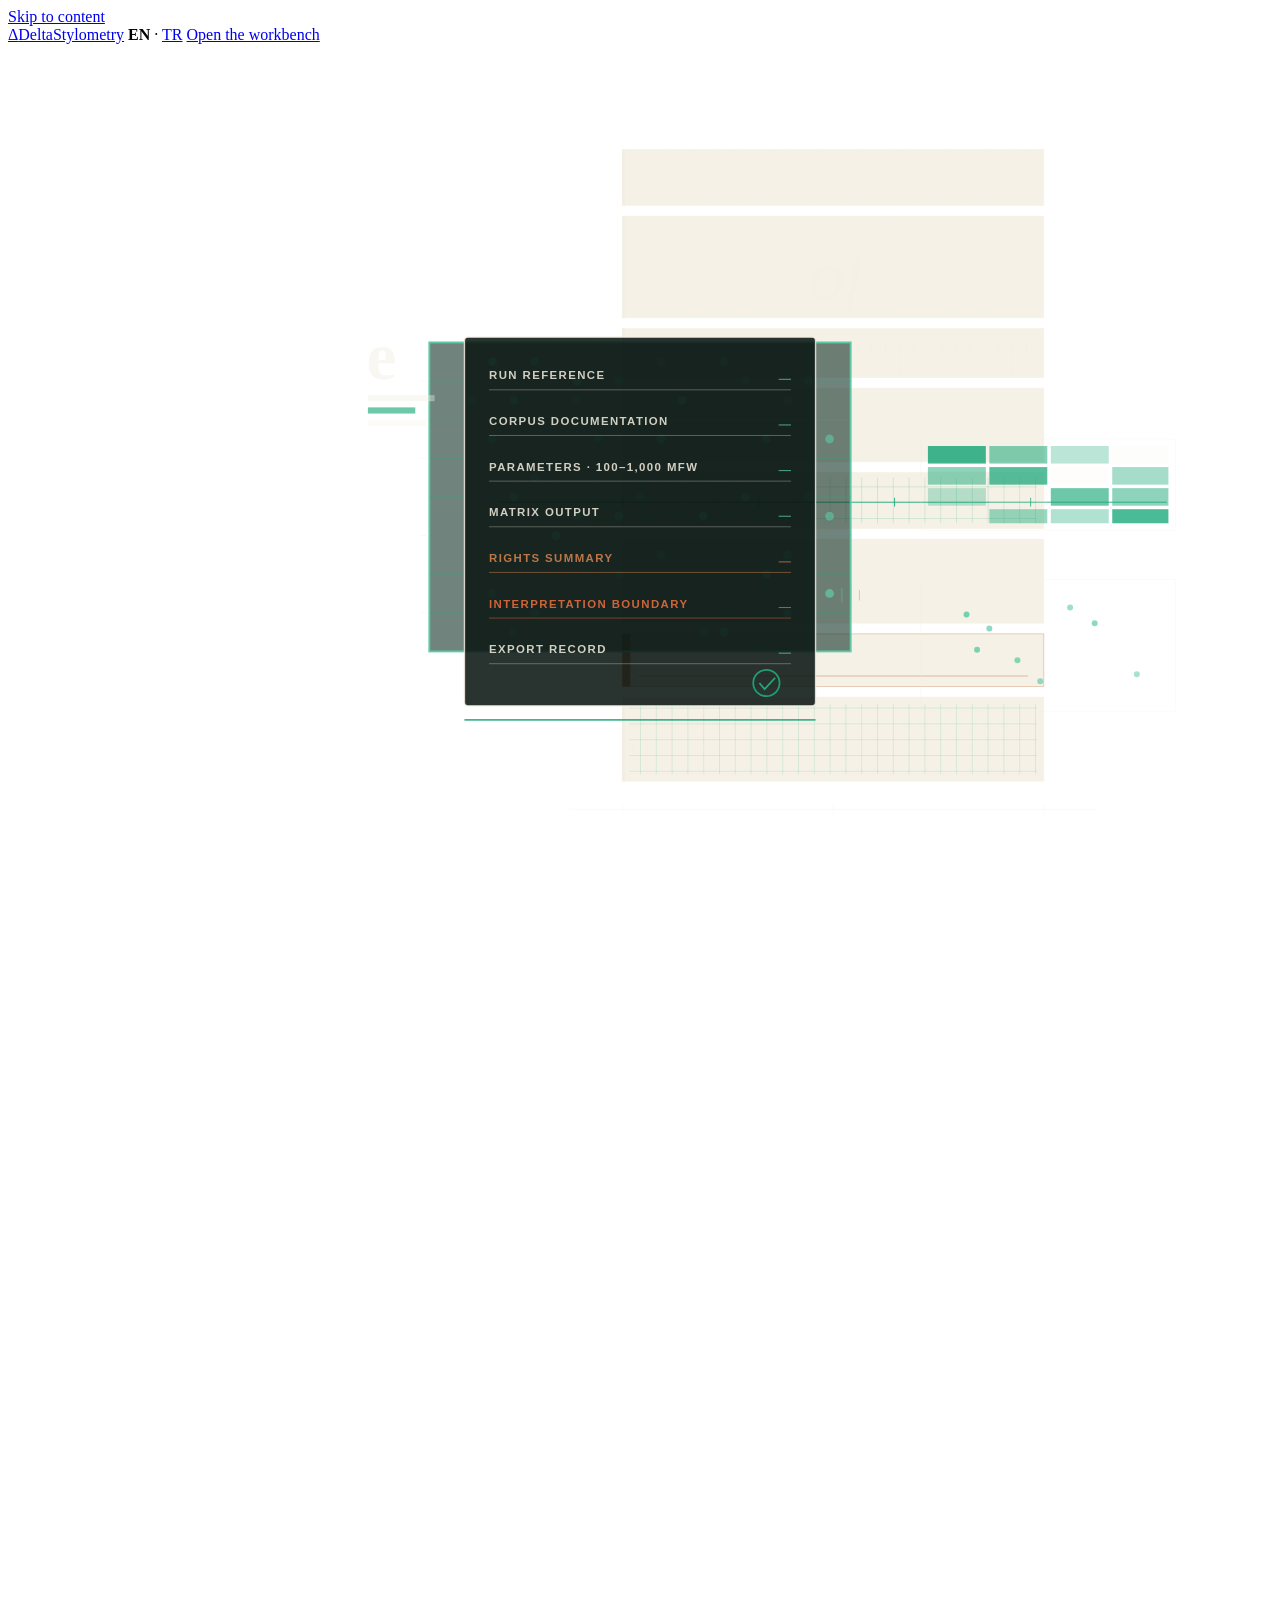
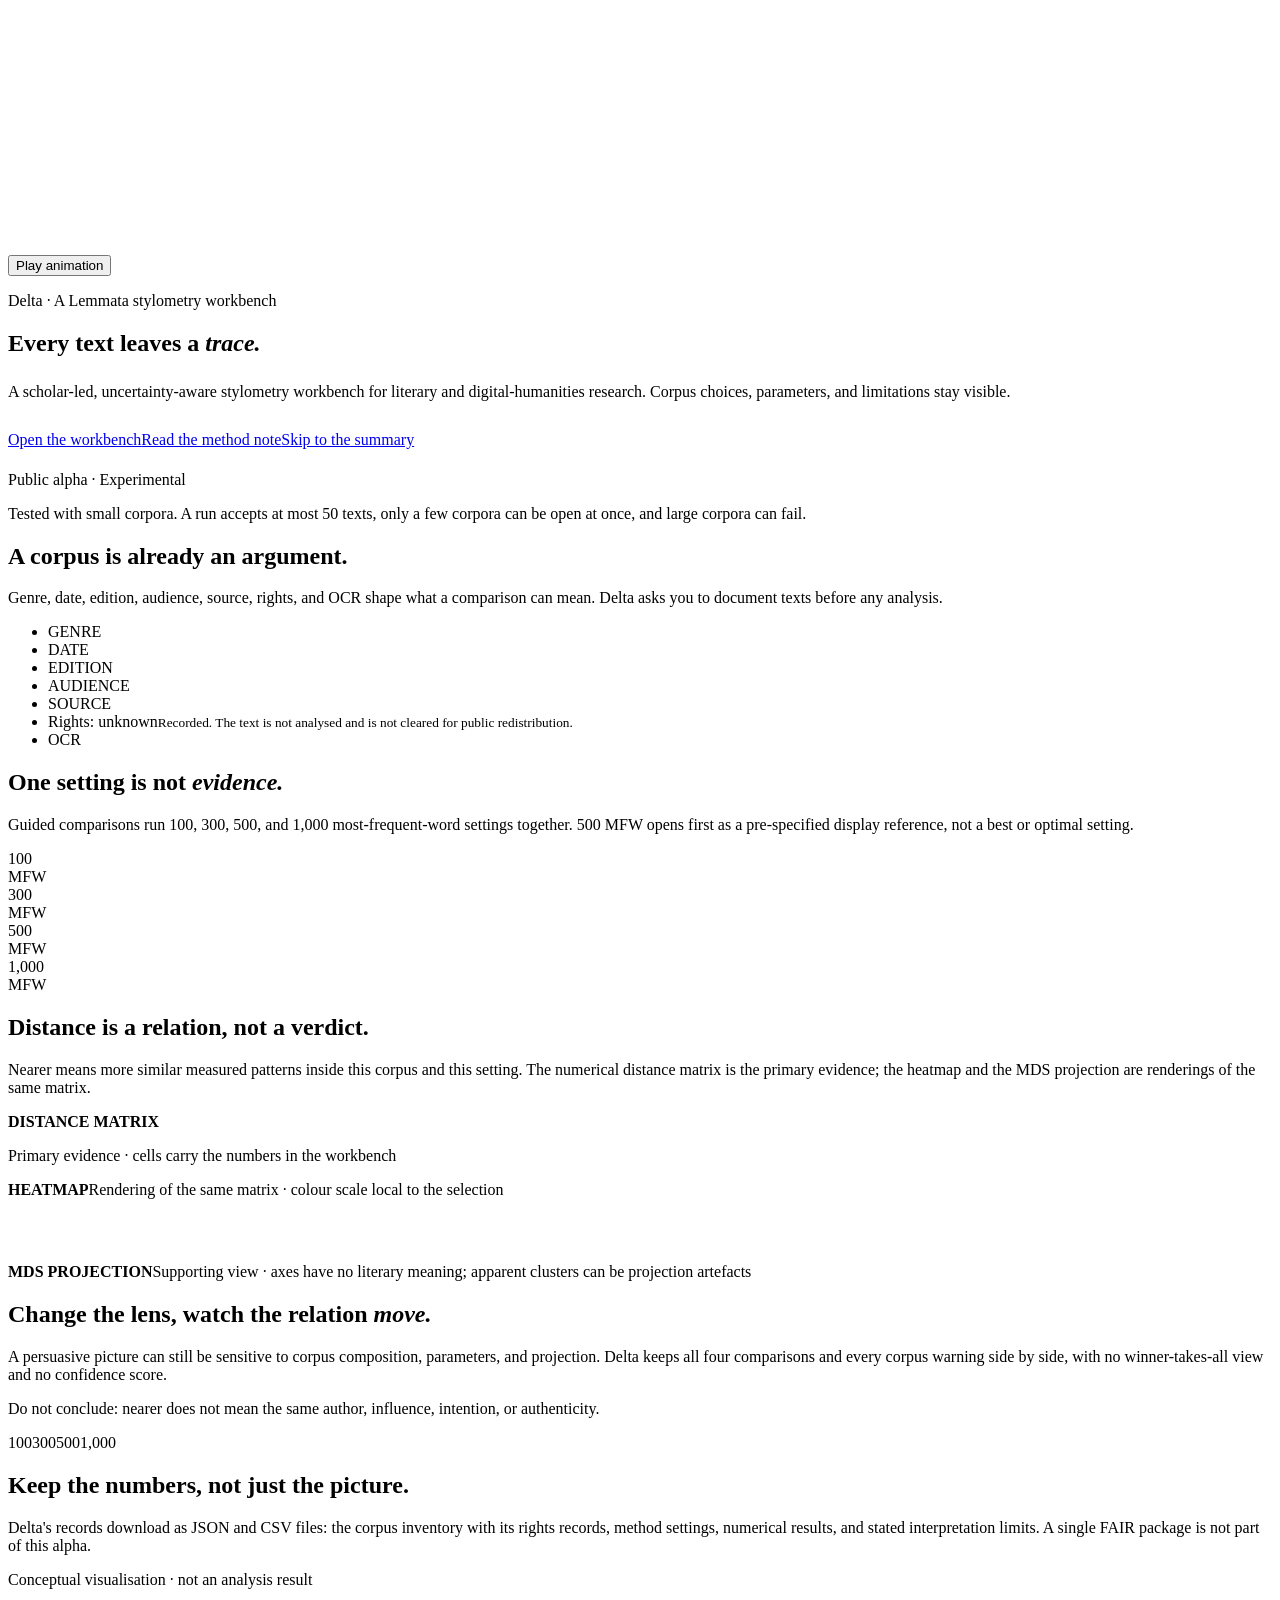
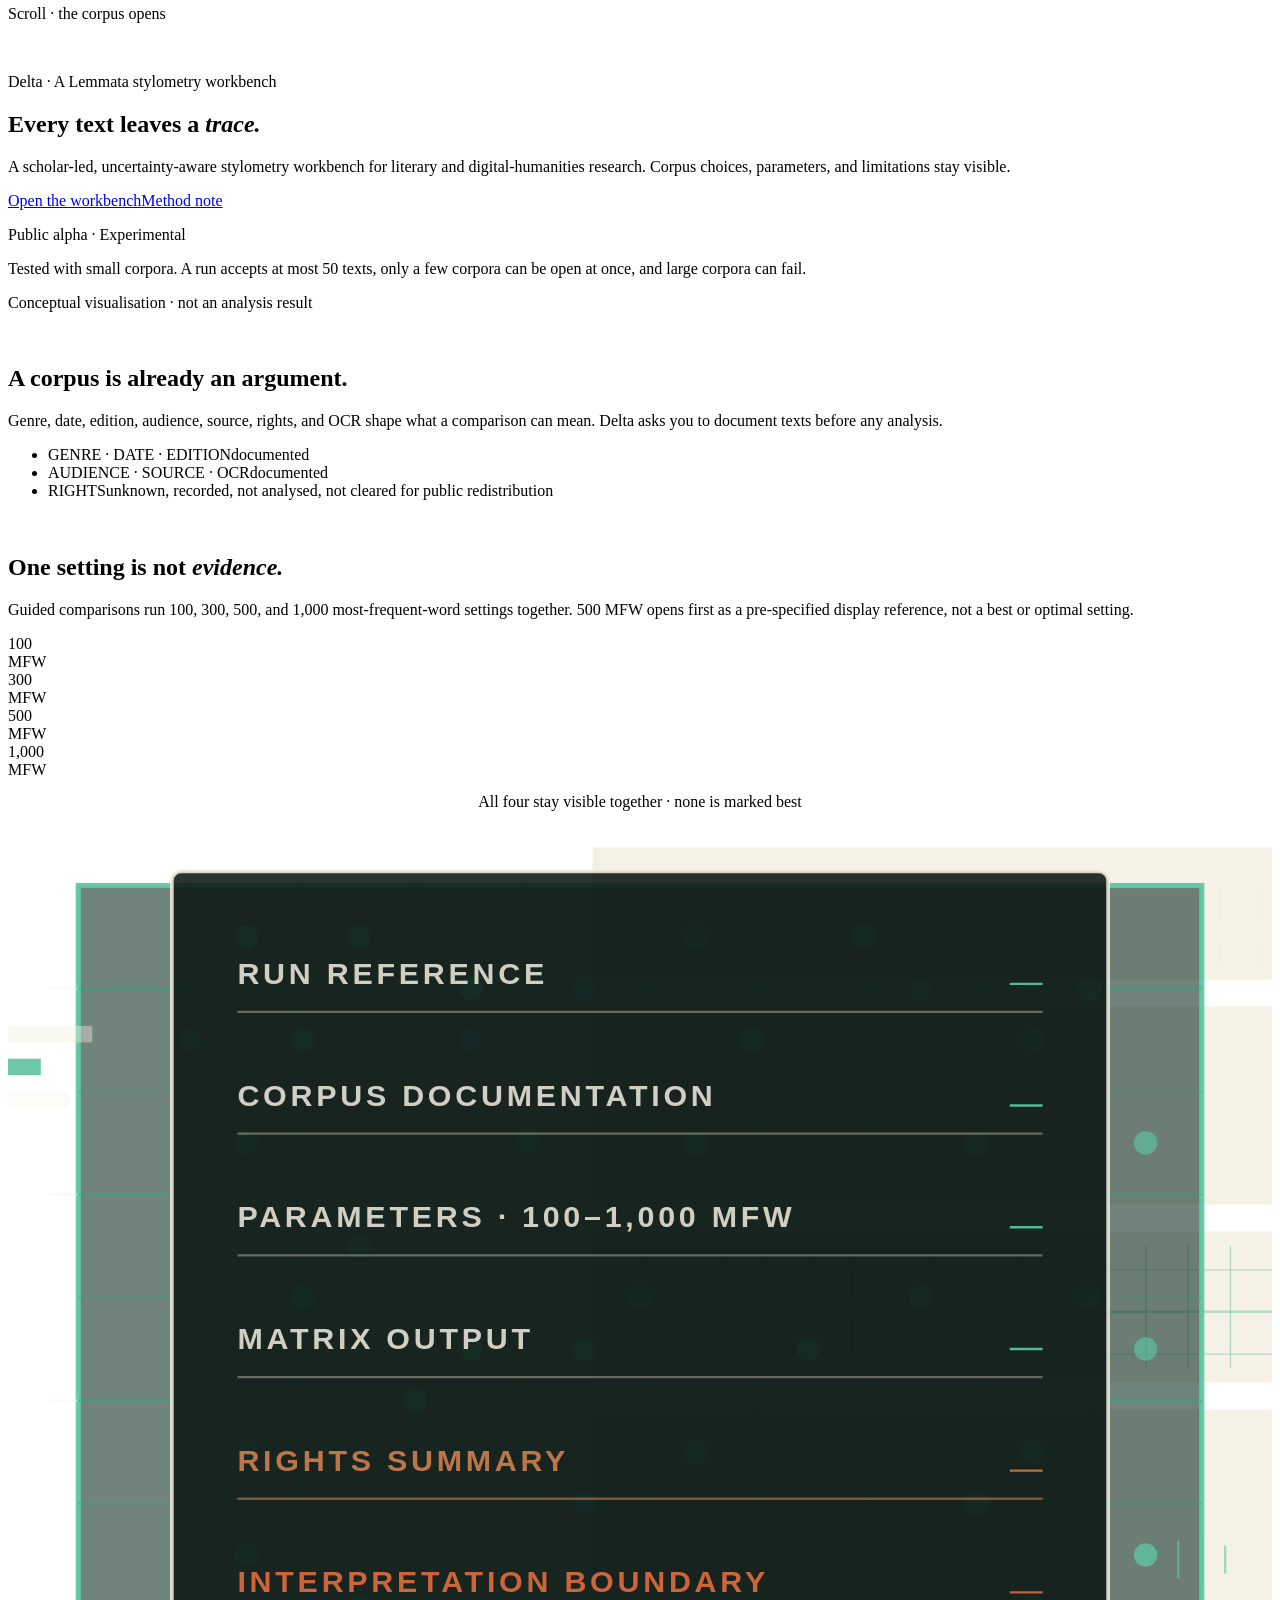
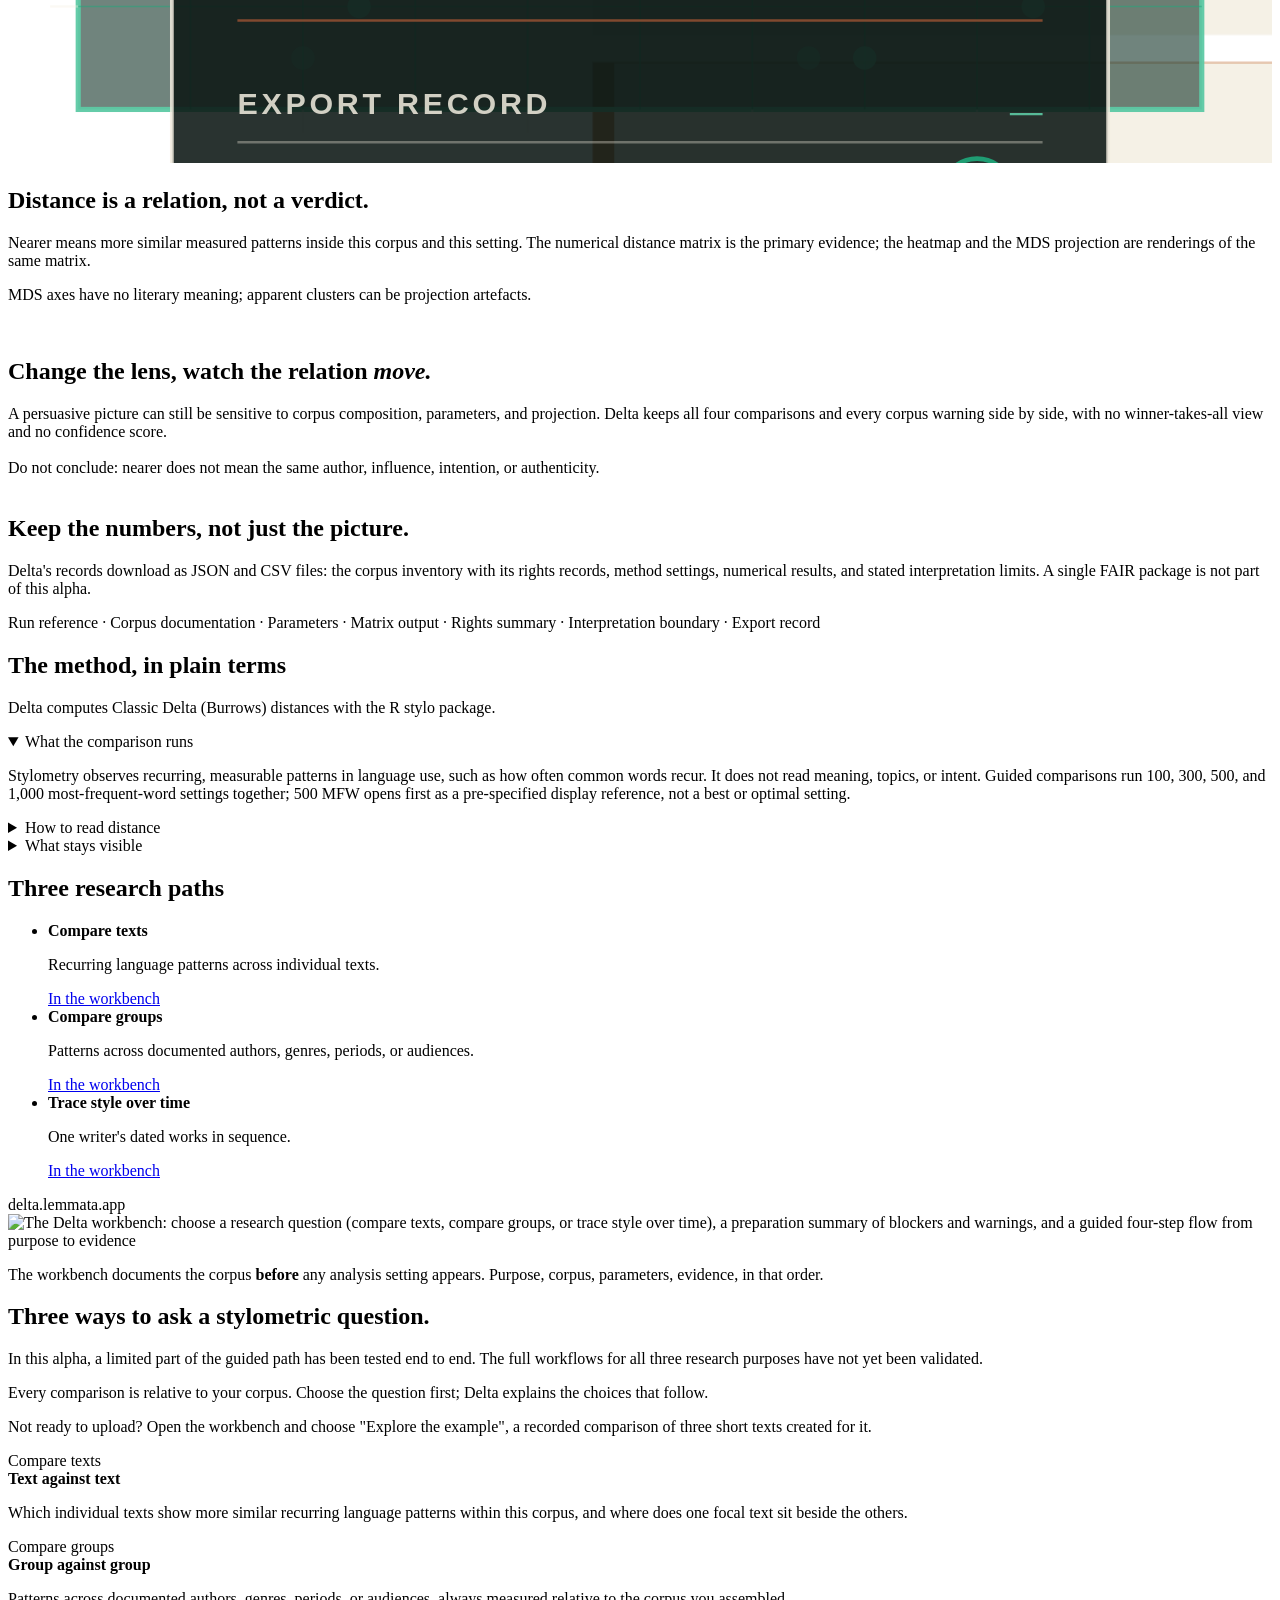
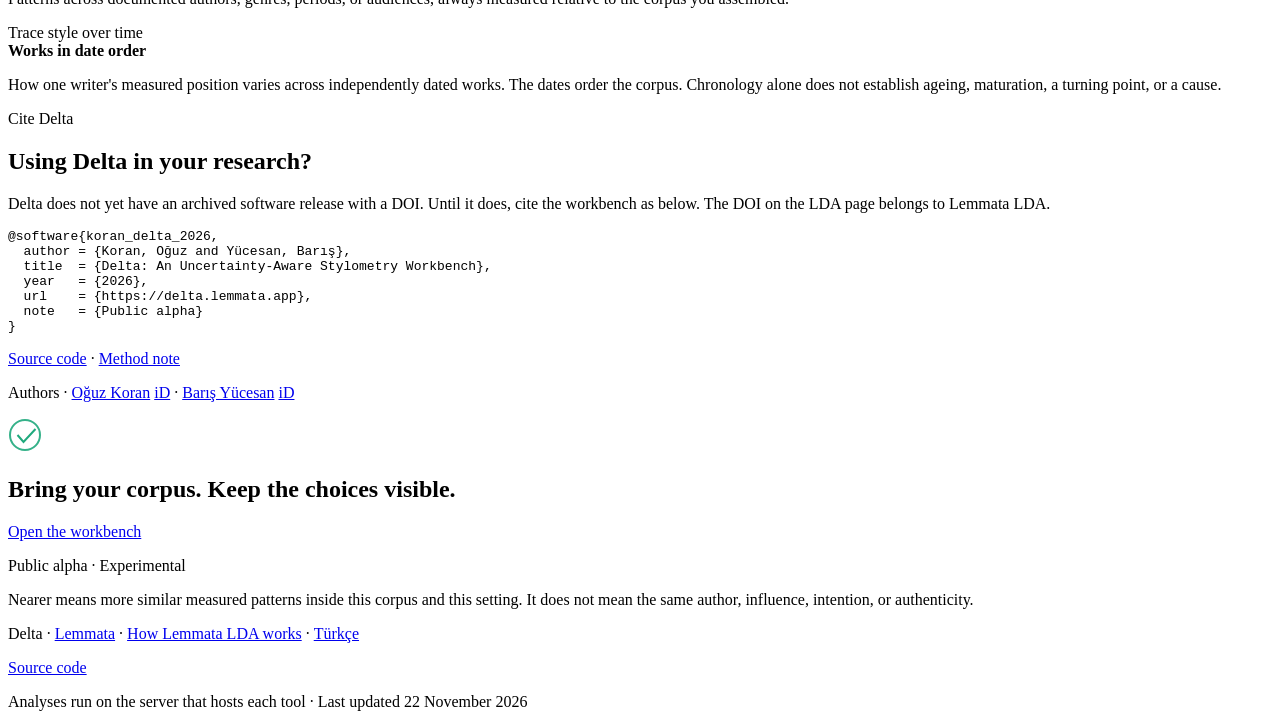
==== docs/delta/index.html @ abb9caaa "P065: The new lemmata.app website - docs/ now holds the two-instrument site (home, LDA, Delta; EN an" ====
<!DOCTYPE html>
<html lang="en">
<head>
<script>document.documentElement.classList.add('js');</script>
<meta charset="utf-8">
<meta name="viewport" content="width=device-width, initial-scale=1">
<meta name="delta-workbench-url" content="https://delta.lemmata.app/">
<meta name="description" content="How Delta works: a scholar-led, uncertainty-aware stylometry workbench. One corpus, four most-frequent-word settings, a distance matrix as primary evidence, and a preservation-oriented research record.">
<title>How Delta works · The Living Corpus</title>
<link rel="canonical" href="https://lemmata.app/delta/">
<link rel="alternate" hreflang="en" href="https://lemmata.app/delta/">
<link rel="alternate" hreflang="tr" href="https://lemmata.app/tr/delta/">
<link rel="alternate" hreflang="x-default" href="https://lemmata.app/delta/">
<meta name="theme-color" content="#070E0C">
<link rel="icon" href="/delta/assets/favicon-32x32.png" sizes="32x32" type="image/png">
<link rel="icon" href="data:image/svg+xml,%3Csvg xmlns='http://www.w3.org/2000/svg' viewBox='0 0 32 32'%3E%3Crect width='32' height='32' rx='7' fill='%231FA97C'/%3E%3Ctext x='16' y='24' font-size='21' text-anchor='middle' fill='%2306110D' font-family='Georgia,serif'%3E%CE%94%3C/text%3E%3C/svg%3E" type="image/svg+xml">
<link rel="apple-touch-icon" href="/delta/assets/apple-touch-icon.png">
<meta property="og:type" content="article">
<meta property="og:site_name" content="Lemmata">
<meta property="og:locale" content="en_US">
<meta property="og:locale:alternate" content="tr_TR">
<meta property="og:title" content="How Delta works · The Living Corpus">
<meta property="og:description" content="Every text leaves a trace. A scholar-led, uncertainty-aware stylometry workbench: the distance matrix is the primary evidence, and distance is a relation, not a verdict.">
<meta property="og:url" content="https://lemmata.app/delta/">
<meta property="og:image" content="https://lemmata.app/delta/assets/og-delta.jpg">
<meta property="og:image:width" content="1200">
<meta property="og:image:height" content="630">
<meta property="og:image:alt" content="How Delta works: two ink columns joined by a web of measurement lines on off-white paper">
<meta name="twitter:card" content="summary_large_image">
<meta name="twitter:title" content="How Delta works · The Living Corpus">
<meta name="twitter:description" content="Every text leaves a trace. A scholar-led, uncertainty-aware stylometry workbench: the distance matrix is the primary evidence, and distance is a relation, not a verdict.">
<meta name="twitter:image" content="https://lemmata.app/delta/assets/og-delta.jpg">
<link rel="preload" href="/delta/assets/keyvis-hero.jpg" as="image">
<link rel="preload" href="/assets/fonts/Newsreader-Variable.woff2" as="font" type="font/woff2" crossorigin>
<link rel="preload" href="/assets/fonts/InterVariable.woff2" as="font" type="font/woff2" crossorigin>
<link rel="stylesheet" href="/delta/assets/styles.css">
<link rel="stylesheet" href="/delta/assets/intro.css">
<script type="application/ld+json">
{"@context":"https://schema.org","@type":"SoftwareApplication","name":"Delta (Lemmata stylometry workbench)","applicationCategory":"EducationalApplication","operatingSystem":"Web browser","url":"https://delta.lemmata.app/","description":"A scholar-led, uncertainty-aware stylometry workbench for literary and digital-humanities research.","license":"https://opensource.org/licenses/MIT","author":[{"@type":"Person","name":"Oğuz Koran","@id":"https://orcid.org/0000-0001-7954-9597","sameAs":"https://orcid.org/0000-0001-7954-9597"},{"@type":"Person","name":"Barış Yücesan","@id":"https://orcid.org/0000-0002-1776-9815","sameAs":"https://orcid.org/0000-0002-1776-9815"}],"isPartOf":{"@type":"WebSite","name":"Lemmata","url":"https://lemmata.app/"},"offers":{"@type":"Offer","price":"0","priceCurrency":"USD"},"mainEntityOfPage":"https://lemmata.app/delta/"}
</script>
<link rel="stylesheet" href="/assets/accessibility.css?v=20261113d">
<link rel="stylesheet" href="/assets/site.css?v=20261119a">
</head>
<body>
<a class="skip" href="#main">Skip to content</a>
<header class="hd intro-aware">
  <a class="wm" href="/"><span class="mk" aria-hidden="true">Δ</span><span class="tx">Delta</span><span class="sub">Stylometry</span></a>
  <a class="ghost cine-summary" href="#summary" hidden>Skip to the summary</a>
  <span class="lang"><b>EN</b> · <a href="/tr/delta/">TR</a></span>
  <a class="cta" href="https://delta.lemmata.app/" data-workbench>Open the workbench</a>
</header>


<svg width="0" height="0" style="position:absolute" aria-hidden="true" focusable="false">
  <defs>
    <pattern id="hatch" width="7" height="7" patternUnits="userSpaceOnUse" patternTransform="rotate(-24)">
      <line x1="0" y1="0" x2="0" y2="7" stroke="#F2EDE0" stroke-opacity=".3" stroke-width="1"/>
    </pattern>
    <pattern id="ticksP" width="16" height="24" patternUnits="userSpaceOnUse">
      <line x1="8" y1="5" x2="8" y2="19" stroke="#F2EDE0" stroke-opacity=".66" stroke-width="1"/>
    </pattern>
    <pattern id="gridP" width="18" height="18" patternUnits="userSpaceOnUse">
      <path d="M18 0H0V18" fill="none" stroke="#1FA97C" stroke-opacity=".55" stroke-width=".7"/>
    </pattern>
    <filter id="tooth" x="-5%" y="-5%" width="110%" height="110%">
      <feTurbulence type="fractalNoise" baseFrequency="0.6" numOctaves="2" stitchTiles="stitch" result="n"/>
      <feColorMatrix in="n" type="matrix" values="0 0 0 0 0.94  0 0 0 0 0.92  0 0 0 0 0.85  0 0 0 0.05 0"/>
    </filter>
    <clipPath id="cg2"><rect x="700" y="196" width="480" height="116"/></clipPath>
    <clipPath id="cg4"><rect x="700" y="392" width="480" height="84"/></clipPath>
    <clipPath id="cg6"><rect x="700" y="564" width="480" height="96"/></clipPath>

    <g id="mono">
      
      <g opacity=".3" stroke="#F2EDE0" stroke-width="1">
        <line x1="640" y1="872" x2="1240" y2="872"/>
        <line x1="700" y1="866" x2="700" y2="878"/><line x1="940" y1="866" x2="940" y2="878"/><line x1="1180" y1="866" x2="1180" y2="878"/>
      </g>

      
      <g class="st" style="--d:-150;--jx:26;--jy:-18;--jr:-2.2;--cx:-600;--cy:278;--mx:-220;--my:206">
        <rect x="700" y="120" width="480" height="64" fill="#F5F1E6" fill-opacity=".17"/>
        <rect x="700" y="120" width="480" height="64" class="lift" fill="#F5F1E6"/>
        <rect x="700" y="120" width="480" height="64" fill="url(#hatch)" class="stx"/>
        <rect x="700" y="120" width="480" height="64" filter="url(#tooth)" class="stx"/>
        <rect x="700" y="120" width="480" height="64" fill="none" stroke="#F5F1E6" stroke-opacity=".5" stroke-width="1"/>
        <rect x="700" y="120" width="2.5" height="64" fill="#F2EDE0" opacity=".92" class="mono-rim"/>
      </g>
      <g class="st" style="--d:-104;--jx:-30;--jy:12;--jr:1.6;--cx:-600;--cy:306;--mx:-220;--my:148">
        <rect x="700" y="196" width="480" height="116" fill="#F5F1E6" fill-opacity=".19"/>
        <rect x="700" y="196" width="480" height="116" class="lift" fill="#F5F1E6"/>
        <g clip-path="url(#cg2)" class="stx" fill="#F5F1E6" font-family="Fraunces,Georgia,serif">
          <text x="716" y="296" font-size="104" font-weight="560" opacity=".46">the</text>
          <text x="912" y="292" font-size="82" font-weight="430" opacity=".4" font-style="italic">of</text>
          <text x="1016" y="298" font-size="94" font-weight="600" opacity=".44">and</text>
          <text x="734" y="382" font-size="64" font-weight="500" opacity=".34">a</text>
          <text x="796" y="382" font-size="60" opacity=".32" font-style="italic">in</text>
          <text x="874" y="382" font-size="62" font-weight="560" opacity=".36">to</text>
        </g>
        <rect x="700" y="196" width="480" height="116" fill="none" stroke="#F5F1E6" stroke-opacity=".42" stroke-width="1"/>
        <rect x="700" y="196" width="2.5" height="116" fill="#F2EDE0" opacity=".78" class="mono-rim"/>
      </g>
      <g class="st" style="--d:-60;--jx:18;--jy:-10;--jr:-1.2;--cx:-280;--cy:78;--mx:-220;--my:94">
        <rect x="700" y="324" width="480" height="56" fill="#F5F1E6" fill-opacity=".17"/>
        <rect x="700" y="324" width="480" height="56" class="lift" fill="#F5F1E6"/>
        <rect x="712" y="330" width="456" height="44" fill="url(#ticksP)" class="stx"/>
        <rect x="700" y="324" width="480" height="56" fill="none" stroke="#F5F1E6" stroke-opacity=".5" stroke-width="1"/>
        <rect x="700" y="324" width="2.5" height="56" fill="#F2EDE0" opacity=".92" class="mono-rim"/>
      </g>
      <g class="st" style="--d:-22;--jx:-22;--jy:16;--jr:2;--cx:-280;--cy:126;--mx:-220;--my:56">
        <rect x="700" y="392" width="480" height="84" fill="#F5F1E6" fill-opacity=".18"/>
        <rect x="700" y="392" width="480" height="84" class="lift" fill="#F5F1E6"/>
        <g clip-path="url(#cg4)" class="stx" fill="#F5F1E6" font-family="Fraunces,Georgia,serif" font-size="30">
          <text x="726" y="430" opacity=".5">,</text><text x="768" y="444" opacity=".38">.</text>
          <text x="806" y="426" opacity=".53">;</text><text x="850" y="448" opacity=".38">:</text>
          <text x="888" y="432" opacity=".46">·</text><text x="930" y="444" opacity=".38">,</text>
          <text x="968" y="428" opacity=".52">—</text><text x="1042" y="446" opacity=".38">.</text>
          <text x="1080" y="430" opacity=".48">;</text><text x="1122" y="444" opacity=".4">,</text>
        </g>
        <rect x="700" y="392" width="480" height="84" fill="none" stroke="#F5F1E6" stroke-opacity=".5" stroke-width="1"/>
        <rect x="700" y="392" width="2.5" height="84" fill="#F2EDE0" opacity=".92" class="mono-rim"/>
      </g>
      <g class="st" style="--d:18;--jx:14;--jy:-14;--jr:-1.6;--cx:80;--cy:-90;--mx:-220;--my:14">
        <rect x="700" y="488" width="480" height="64" fill="#F5F1E6" fill-opacity=".17"/>
        <rect x="700" y="488" width="480" height="64" class="lift" fill="#F5F1E6"/>
        <rect x="708" y="494" width="464" height="52" fill="url(#gridP)" class="stx"/>
        <rect x="700" y="488" width="480" height="64" fill="none" stroke="#F5F1E6" stroke-opacity=".5" stroke-width="1"/>
        <rect x="700" y="488" width="2.5" height="64" fill="#F2EDE0" opacity=".92" class="mono-rim"/>
      </g>
      <g class="st" style="--d:62;--jx:-26;--jy:10;--jr:1.2;--cx:80;--cy:-52;--mx:-220;--my:-34">
        <rect x="700" y="564" width="480" height="96" fill="#F5F1E6" fill-opacity=".19"/>
        <rect x="700" y="564" width="480" height="96" class="lift" fill="#F5F1E6"/>
        <g clip-path="url(#cg6)" class="stx" fill="#F5F1E6" font-family="Fraunces,Georgia,serif">
          <text x="718" y="634" font-size="58" font-weight="380" opacity=".42">it</text>
          <text x="782" y="644" font-size="66" font-weight="620" opacity=".38">is</text>
          <text x="856" y="632" font-size="54" opacity=".44" font-style="italic">was</text>
          <text x="972" y="644" font-size="62" font-weight="520" opacity=".36">that</text>
          <text x="1096" y="636" font-size="56" opacity=".4">he</text>
        </g>
        <rect x="700" y="564" width="480" height="96" fill="none" stroke="#F5F1E6" stroke-opacity=".42" stroke-width="1"/>
        <rect x="700" y="564" width="2.5" height="96" fill="#F2EDE0" opacity=".78" class="mono-rim"/>
      </g>
      <g class="st" style="--d:112;--jx:20;--jy:-12;--jr:-1;--cx:360;--cy:-272;--mx:-220;--my:-80">
        <rect x="700" y="672" width="480" height="60" fill="#F5F1E6" fill-opacity=".17"/>
        <rect x="700" y="672" width="480" height="60" class="lift" fill="#F5F1E6"/>
        <rect x="700" y="672" width="9" height="60" fill="#C57B4A" opacity=".92" class="stx"/>
        <line x1="718" y1="720" x2="1162" y2="720" stroke="#C57B4A" stroke-opacity=".55" stroke-width="1" class="stx"/>
        <rect x="700" y="672" width="480" height="60" fill="none" stroke="#C57B4A" stroke-opacity=".4" stroke-width="1"/>
      </g>
      <g class="st" style="--d:160;--jx:-16;--jy:18;--jr:1.8;--cx:360;--cy:-232;--mx:-220;--my:-126">
        <rect x="700" y="744" width="480" height="96" fill="#F5F1E6" fill-opacity=".18"/>
        <rect x="700" y="744" width="480" height="96" class="lift" fill="#F5F1E6"/>
        <rect x="708" y="752" width="464" height="80" fill="url(#gridP)" class="stx" opacity=".8"/>
        <rect x="708" y="752" width="464" height="80" fill="url(#ticksP)" class="stx" opacity=".5"/>
        <rect x="700" y="744" width="480" height="96" fill="none" stroke="#F5F1E6" stroke-opacity=".5" stroke-width="1"/>
        <rect x="700" y="744" width="2.5" height="96" fill="#F2EDE0" opacity=".92" class="mono-rim"/>
      </g>

      
      <g opacity="calc(.55 - var(--mat)*.4)" stroke="#1FA97C" stroke-width="1">
        <line x1="560" y1="522" x2="1320" y2="522"/>
        <line x1="700" y1="517" x2="700" y2="527"/><line x1="855" y1="517" x2="855" y2="527"/>
        <line x1="1010" y1="517" x2="1010" y2="527"/><line x1="1165" y1="517" x2="1165" y2="527"/>
      </g>

      
      <g class="mgrid">
        <rect x="480" y="340" width="480" height="352" fill="#123227" fill-opacity=".6" stroke="#5DCAA5" stroke-opacity=".95" stroke-width="2.2"/>
        <g stroke="#F2EDE0" stroke-opacity=".35" stroke-width="1">
          <line x1="468" y1="384" x2="480" y2="384"/><line x1="468" y1="472" x2="480" y2="472"/>
          <line x1="468" y1="560" x2="480" y2="560"/><line x1="468" y1="648" x2="480" y2="648"/>
          <line x1="576" y1="702" x2="576" y2="692"/><line x1="672" y1="702" x2="672" y2="692"/>
          <line x1="768" y1="702" x2="768" y2="692"/><line x1="864" y1="702" x2="864" y2="692"/>
        </g>
        <g stroke="#1FA97C" stroke-opacity=".5" stroke-width=".7">
          <path d="M480 384H960M480 428H960M480 472H960M480 516H960M480 560H960M480 604H960M480 648H960"/>
          <path d="M528 340V692M576 340V692M624 340V692M672 340V692M720 340V692M768 340V692M816 340V692M864 340V692M912 340V692"/>
        </g>
        <g class="mdots" fill="#5DCAA5">
          <g class="md0">
            <circle cx="552" cy="362" r="5" opacity=".9"/><circle cx="648" cy="406" r="5" opacity=".5"/>
            <circle cx="744" cy="450" r="5" opacity=".75"/><circle cx="840" cy="384" r="5" opacity=".4"/>
            <circle cx="600" cy="494" r="5" opacity=".65"/><circle cx="696" cy="538" r="5" opacity=".85"/>
            <circle cx="888" cy="582" r="5" opacity=".55"/><circle cx="552" cy="626" r="5" opacity=".7"/>
            <circle cx="792" cy="670" r="5" opacity=".45"/><circle cx="936" cy="450" r="5" opacity=".6"/>
          </g>
          <g class="md1">
            <circle cx="600" cy="362" r="5" opacity=".85"/><circle cx="696" cy="384" r="5" opacity=".5"/>
            <circle cx="552" cy="450" r="5" opacity=".7"/><circle cx="888" cy="406" r="5" opacity=".45"/>
            <circle cx="648" cy="538" r="5" opacity=".8"/><circle cx="744" cy="582" r="5" opacity=".5"/>
            <circle cx="840" cy="516" r="5" opacity=".65"/><circle cx="936" cy="626" r="5" opacity=".75"/>
            <circle cx="576" cy="670" r="5" opacity=".4"/><circle cx="816" cy="362" r="5" opacity=".55"/>
          </g>
          <g class="md2">
            <circle cx="648" cy="384" r="5" opacity=".9"/><circle cx="744" cy="362" r="5" opacity=".45"/>
            <circle cx="576" cy="516" r="5" opacity=".75"/><circle cx="864" cy="450" r="5" opacity=".6"/>
            <circle cx="696" cy="604" r="5" opacity=".5"/><circle cx="792" cy="538" r="5" opacity=".8"/>
            <circle cx="912" cy="516" r="5" opacity=".4"/><circle cx="600" cy="648" r="5" opacity=".7"/>
            <circle cx="888" cy="648" r="5" opacity=".6"/><circle cx="528" cy="406" r="5" opacity=".5"/>
          </g>
          <g class="md3">
            <circle cx="576" cy="406" r="5" opacity=".8"/><circle cx="672" cy="450" r="5" opacity=".5"/>
            <circle cx="768" cy="406" r="5" opacity=".7"/><circle cx="912" cy="384" r="5" opacity=".55"/>
            <circle cx="624" cy="560" r="5" opacity=".9"/><circle cx="720" cy="516" r="5" opacity=".4"/>
            <circle cx="864" cy="604" r="5" opacity=".65"/><circle cx="552" cy="582" r="5" opacity=".5"/>
            <circle cx="816" cy="670" r="5" opacity=".75"/><circle cx="936" cy="538" r="5" opacity=".6"/>
          </g>
        </g>
      </g>

      
      <g class="minis">
        <g>
          <rect x="1040" y="450" width="290" height="104" fill="none" stroke="#F2EDE0" stroke-opacity=".3" stroke-width="1"/>
          <g>
            <rect x="1048" y="458" width="66" height="20" fill="#1FA97C" opacity=".85"/><rect x="1118" y="458" width="66" height="20" fill="#1FA97C" opacity=".55"/><rect x="1188" y="458" width="66" height="20" fill="#1FA97C" opacity=".3"/><rect x="1258" y="458" width="64" height="20" fill="#F2EDE0" opacity=".14"/>
            <rect x="1048" y="482" width="66" height="20" fill="#1FA97C" opacity=".5"/><rect x="1118" y="482" width="66" height="20" fill="#1FA97C" opacity=".75"/><rect x="1188" y="482" width="66" height="20" fill="#F2EDE0" opacity=".12"/><rect x="1258" y="482" width="64" height="20" fill="#1FA97C" opacity=".4"/>
            <rect x="1048" y="506" width="66" height="20" fill="#1FA97C" opacity=".3"/><rect x="1118" y="506" width="66" height="20" fill="#F2EDE0" opacity=".12"/><rect x="1188" y="506" width="66" height="20" fill="#1FA97C" opacity=".65"/><rect x="1258" y="506" width="64" height="20" fill="#1FA97C" opacity=".5"/>
            <rect x="1048" y="530" width="66" height="16" fill="#F2EDE0" opacity=".1"/><rect x="1118" y="530" width="66" height="16" fill="#1FA97C" opacity=".45"/><rect x="1188" y="530" width="66" height="16" fill="#1FA97C" opacity=".35"/><rect x="1258" y="530" width="64" height="16" fill="#1FA97C" opacity=".8"/>
          </g>
        </g>
        <g>
          <rect x="1040" y="610" width="290" height="150" fill="none" stroke="#F2EDE0" stroke-opacity=".3" stroke-width="1"/>
          <g fill="#5DCAA5">
            <circle cx="1092" cy="650" r="3.4" opacity=".85"/><circle cx="1118" cy="666" r="3.4" opacity=".7"/>
            <circle cx="1104" cy="690" r="3.4" opacity=".8"/><circle cx="1210" cy="642" r="3.4" opacity=".6"/>
            <circle cx="1238" cy="660" r="3.4" opacity=".7"/><circle cx="1286" cy="718" r="3.4" opacity=".55"/>
            <circle cx="1176" cy="726" r="3.4" opacity=".65"/><circle cx="1150" cy="702" r="3.4" opacity=".75"/>
          </g>
        </g>
      </g>

      
      <g class="record" transform="translate(0 34)">
        <rect class="frame" x="520" y="300" width="400" height="420" rx="4" fill="#0C1714" fill-opacity=".88" stroke="#F2EDE0" stroke-opacity=".85" stroke-width="1.6" pathLength="1"/>
        <g font-family="InterVar,ui-sans-serif,sans-serif" font-size="13" font-weight="650" letter-spacing="1.6" fill="#F2EDE0">
          <g class="row" style="--rt:.06"><text x="548" y="348" opacity=".85">RUN REFERENCE</text><line x1="548" y1="360" x2="892" y2="360" stroke="#F2EDE0" stroke-opacity=".35"/><line x1="878" y1="348" x2="892" y2="348" stroke="#5DCAA5" stroke-opacity=".9"/></g>
          <g class="row" style="--rt:.16"><text x="548" y="400" opacity=".85">CORPUS DOCUMENTATION</text><line x1="548" y1="412" x2="892" y2="412" stroke="#F2EDE0" stroke-opacity=".35"/><line x1="878" y1="400" x2="892" y2="400" stroke="#5DCAA5" stroke-opacity=".9"/></g>
          <g class="row" style="--rt:.26"><text x="548" y="452" opacity=".85">PARAMETERS · 100–1,000 MFW</text><line x1="548" y1="464" x2="892" y2="464" stroke="#F2EDE0" stroke-opacity=".35"/><line x1="878" y1="452" x2="892" y2="452" stroke="#5DCAA5" stroke-opacity=".9"/></g>
          <g class="row" style="--rt:.36"><text x="548" y="504" opacity=".85">MATRIX OUTPUT</text><line x1="548" y1="516" x2="892" y2="516" stroke="#F2EDE0" stroke-opacity=".35"/><line x1="878" y1="504" x2="892" y2="504" stroke="#5DCAA5" stroke-opacity=".9"/></g>
          <g class="row" style="--rt:.46"><text x="548" y="556" fill="#C57B4A" opacity=".95">RIGHTS SUMMARY</text><line x1="548" y1="568" x2="892" y2="568" stroke="#C57B4A" stroke-opacity=".6"/><line x1="878" y1="556" x2="892" y2="556" stroke="#C57B4A" stroke-opacity=".9"/></g>
          <g class="row" style="--rt:.56"><text x="548" y="608" fill="#D8683C" opacity=".95">INTERPRETATION BOUNDARY</text><line x1="548" y1="620" x2="892" y2="620" stroke="#D8683C" stroke-opacity=".55"/><line x1="878" y1="608" x2="892" y2="608" stroke="#D8683C" stroke-opacity=".9"/></g>
          <g class="row" style="--rt:.66"><text x="548" y="660" opacity=".85">EXPORT RECORD</text><line x1="548" y1="672" x2="892" y2="672" stroke="#F2EDE0" stroke-opacity=".35"/><line x1="878" y1="660" x2="892" y2="660" stroke="#5DCAA5" stroke-opacity=".9"/></g>
        </g>
        <g class="seal" stroke="#1FA97C" stroke-width="2" fill="none">
          <circle cx="864" cy="694" r="15" stroke-opacity=".9"/>
          <path d="M856 694 l6 7 12 -13"/>
          <line x1="520" y1="736" x2="920" y2="736" stroke-opacity=".85"/>
        </g>
      </g>

      
      <g class="motif">
        <g transform="translate(408 318)">
          <text x="0" y="64" font-family="Fraunces,Georgia,serif" font-size="78" font-weight="560" fill="#F2EDE0" opacity=".4">e</text>
          <rect x="2" y="82" width="76" height="7" fill="#F2EDE0" opacity=".4"/>
          <rect x="2" y="96" width="54" height="7" fill="#1FA97C" opacity=".65"/>
          <rect x="2" y="110" width="66" height="7" fill="#F2EDE0" opacity=".25"/>
        </g>
        <g transform="translate(950 620)" stroke="#5DCAA5" stroke-opacity=".6" stroke-width="1">
          <line x1="0" y1="0" x2="0" y2="16"/><line x1="10" y1="-4" x2="10" y2="20"/><line x1="20" y1="2" x2="20" y2="14"/>
        </g>
      </g>
    </g>
  </defs>
</svg>

<main id="main">


<section class="cine" aria-label="How Delta works · cinematic chapter">
  <div class="scene" data-scene>
    <div class="pin">
      <span class="scene-counter" aria-hidden="true" hidden></span>
      <div class="plate" aria-hidden="true"><i></i><i></i><i></i><i></i><span class="ruler"></span></div>
      <div class="stagewrap" aria-hidden="true">
        <svg viewBox="0 0 1440 1000" preserveAspectRatio="xMidYMid slice" role="presentation" focusable="false"><use href="#mono"/></svg>
      </div>
      <figure class="keyvis" aria-hidden="true">
        <video id="motion-1" data-src="/delta/assets/keyvis-hero.mp4" poster="/delta/assets/keyvis-hero.jpg" muted loop playsinline preload="none" width="1600" height="893"></video>
      </figure><button type="button" class="motion-toggle" aria-controls="motion-1" aria-pressed="false">Play animation</button>

      
      <div class="blk b1">
        <div class="inner">
          <p class="eyebrow">Delta · A Lemmata stylometry workbench</p>
          <h1 class="h-mega">Every text leaves a&nbsp;<em class="xr">trace.</em></h1>
          <p class="lede" style="margin:26px 0 30px">A scholar-led, uncertainty-aware stylometry workbench for literary and digital-humanities research. Corpus choices, parameters, and limitations stay visible.</p>
          <p class="ctas"><a class="btn" href="https://delta.lemmata.app/" data-workbench>Open the workbench</a><a class="ghost" href="#methods">Read the method note</a><a class="ghost" href="#summary">Skip to the summary</a></p>
          <p class="status" style="margin-top:22px">Public alpha · Experimental</p>
          <p class="alpha-note">Tested with small corpora. A run accepts at most 50 texts, only a few corpora can be open at once, and large corpora can fail.</p>
        </div>
      </div>

      
      <div class="blk b2">
        <h2 class="h-act">A corpus is already an argument.</h2>
        <p class="sup">Genre, date, edition, audience, source, rights, and OCR shape what a comparison can mean. Delta asks you to document texts before any analysis.</p>
      </div>
      <ul class="rail2" aria-hidden="true">
        <li style="--t:.19;top:13%">GENRE</li>
        <li style="--t:.21;top:27%">DATE</li>
        <li style="--t:.23;top:39%">EDITION</li>
        <li style="--t:.25;top:52%">AUDIENCE</li>
        <li style="--t:.27;top:65%">SOURCE</li>
        <li class="rights" style="--t:.23;top:76%">Rights: unknown<small>Recorded. The text is not analysed and is not cleared for public redistribution.</small></li>
        <li style="--t:.30;top:92%">OCR</li>
      </ul>

      
      <div class="blk b3">
        <h2 class="h-act">One setting is not <em class="xr">evidence.</em></h2>
        <p class="sup">Guided comparisons run 100, 300, 500, and 1,000 most-frequent-word settings together. 500 MFW opens first as a pre-specified display reference, not a best or optimal setting.</p>
        <span class="mrule" aria-hidden="true"><i></i><i></i><i></i><i></i><i></i></span>
      </div>
      <div class="lenses" aria-hidden="true">
        <div class="l100"><div class="n">100</div><div class="u">MFW</div><div class="t"></div></div>
        <div class="l300"><div class="n">300</div><div class="u">MFW</div><div class="t"></div></div>
        <div class="l500"><div class="n">500</div><div class="u">MFW</div><div class="t"></div></div>
        <div class="l1000"><div class="n">1,000</div><div class="u">MFW</div><div class="t"></div></div>
      </div>

      
      <div class="blk b4">
        <h2 class="h-act">Distance is a relation, not a verdict.</h2>
        <p class="sup">Nearer means more similar measured patterns inside this corpus and this setting. The numerical distance matrix is the primary evidence; the heatmap and the MDS projection are renderings of the same matrix.</p>
      </div>
      <div class="matlabel" aria-hidden="true"><b>DISTANCE MATRIX</b><p>Primary evidence · cells carry the numbers in the workbench</p></div>
      <div class="secondary" aria-hidden="true">
        <p style="margin-bottom:64px"><b>HEATMAP</b>Rendering of the same matrix · colour scale local to the selection</p>
        <p><b>MDS PROJECTION</b>Supporting view · axes have no literary meaning; apparent clusters can be projection artefacts</p>
      </div>

      
      <div class="blk b5">
        <h2 class="h-act">Change the lens, watch the relation <em class="xr">move.</em></h2>
        <p class="sup" style="margin:0 auto">A persuasive picture can still be sensitive to corpus composition, parameters, and projection. Delta keeps all four comparisons and every corpus warning side by side, with no winner-takes-all view and no confidence score.</p>
        <p class="boundary" style="text-align:left">Do not conclude: nearer does not mean the same author, influence, intention, or authenticity.</p>
      </div>
      <div class="dial" aria-hidden="true">
        <div class="track"><span class="stop"></span><span class="stop"></span><span class="stop"></span><span class="stop"></span><span class="ind"></span></div>
        <div class="nums"><span>100</span><span>300</span><span>500</span><span>1,000</span></div>
      </div>

      
      <div class="blk b6">
        <h2 class="h-act">Keep the numbers, not just the picture.</h2>
        <p class="sup" style="margin:14px auto 0">Delta's records download as JSON and CSV files: the corpus inventory with its rights records, method settings, numerical results, and stated interpretation limits. A single FAIR package is not part of this alpha.</p>
      </div>

      <p class="stagecap capnote">Conceptual visualisation · not an analysis result</p>
      <p class="cue">Scroll · the corpus opens</p>
    </div>
  </div>
</section>


<div class="stacked">
  <section class="sact s1" aria-label="Every text leaves a trace">
    <div class="art" aria-hidden="true"><img src="/delta/assets/keyvis-hero.jpg" alt="" loading="eager" decoding="async"></div>
    <div class="fg">
      <p class="eyebrow">Delta · A Lemmata stylometry workbench</p>
      <h1 class="h-mega">Every text leaves a&nbsp;<em class="xr">trace.</em></h1>
      <p class="lede">A scholar-led, uncertainty-aware stylometry workbench for literary and digital-humanities research. Corpus choices, parameters, and limitations stay visible.</p>
      <p class="ctas"><a class="btn" href="https://delta.lemmata.app/" data-workbench>Open the workbench</a><a class="ghost" href="#methods">Method note</a></p>
      <p class="status">Public alpha · Experimental</p>
      <p class="alpha-note">Tested with small corpora. A run accepts at most 50 texts, only a few corpora can be open at once, and large corpora can fail.</p>
    </div>
    <p class="capnote">Conceptual visualisation · not an analysis result</p>
  </section>

  <section class="sact s2" aria-label="A corpus is already an argument">
    <div class="art" aria-hidden="true"><img src="/delta/assets/keyvis-02.jpg" alt="" loading="lazy" decoding="async"></div>
    <div class="fg">
      <h2 class="h-act">A corpus is already an argument.</h2>
      <p class="sup">Genre, date, edition, audience, source, rights, and OCR shape what a comparison can mean. Delta asks you to document texts before any analysis.</p>
      <ul class="rails">
        <li><span>GENRE · DATE · EDITION</span><span class="v">documented</span></li>
        <li><span>AUDIENCE · SOURCE · OCR</span><span class="v">documented</span></li>
        <li class="rights"><span>RIGHTS</span><span class="v">unknown, recorded, not analysed, not cleared for public redistribution</span></li>
      </ul>
    </div>
  </section>

  <section class="sact s3" aria-label="One setting is not evidence">
    <div class="art" aria-hidden="true"><img src="/delta/assets/keyvis-04.jpg" alt="" loading="lazy" decoding="async"></div>
    <div class="fg">
      <h2 class="h-act">One setting is not <em class="xr">evidence.</em></h2>
      <p class="sup">Guided comparisons run 100, 300, 500, and 1,000 most-frequent-word settings together. 500 MFW opens first as a pre-specified display reference, not a best or optimal setting.</p>
      <div class="lensrow" aria-hidden="true">
        <div><div class="n">100</div><div class="u">MFW</div></div>
        <div><div class="n">300</div><div class="u">MFW</div></div>
        <div><div class="n">500</div><div class="u">MFW</div></div>
        <div><div class="n">1,000</div><div class="u">MFW</div></div>
      </div>
      <p class="capnote" style="margin-top:14px;text-align:center">All four stay visible together · none is marked best</p>
    </div>
  </section>

  <section class="sact s4" aria-label="Distance is a relation, not a verdict">
    <div class="art" aria-hidden="true"><svg viewBox="450 315 540 400" style="--settle:1;--sep:0;--col:0;--mat:1;--dial:0;--fold:0" role="presentation" focusable="false"><use href="#mono"/></svg></div>
    <div class="fg">
      <h2 class="h-act">Distance is a relation, not a verdict.</h2>
      <p class="sup">Nearer means more similar measured patterns inside this corpus and this setting. The numerical distance matrix is the primary evidence; the heatmap and the MDS projection are renderings of the same matrix.</p>
      <p class="capnote" style="margin-top:12px">MDS axes have no literary meaning; apparent clusters can be projection artefacts.</p>
    </div>
  </section>

  <section class="sact s5" aria-label="Change the lens, watch the relation move">
    <div class="art" aria-hidden="true"><img src="/delta/assets/keyvis-04.jpg" alt="" loading="lazy" decoding="async" style="object-position:70% 62%"></div>
    <div class="fg">
      <h2 class="h-act">Change the lens, watch the relation <em class="xr">move.</em></h2>
      <p class="sup">A persuasive picture can still be sensitive to corpus composition, parameters, and projection. Delta keeps all four comparisons and every corpus warning side by side, with no winner-takes-all view and no confidence score.</p>
      <p class="boundary" style="margin:18px auto 0;text-align:left">Do not conclude: nearer does not mean the same author, influence, intention, or authenticity.</p>
    </div>
  </section>

  <section class="sact s6" aria-label="Keep the numbers, not just the picture">
    <div class="art" aria-hidden="true"><img src="/delta/assets/keyvis-03.jpg" alt="" loading="lazy" decoding="async"></div>
    <div class="fg">
      <h2 class="h-act">Keep the numbers, not just the picture.</h2>
      <p class="sup">Delta's records download as JSON and CSV files: the corpus inventory with its rights records, method settings, numerical results, and stated interpretation limits. A single FAIR package is not part of this alpha.</p>
      <p class="capnote" style="margin-top:12px">Run reference · Corpus documentation · Parameters · Matrix output · Rights summary · Interpretation boundary · Export record</p>
    </div>
  </section>
</div>


<div class="after">
  <section class="methods" id="methods" aria-label="Method note">
    <h2>The method, in plain terms</h2>
    <p>Delta computes Classic Delta (Burrows) distances with the R stylo package.</p>
    <details open>
      <summary>What the comparison runs</summary>
      <div class="dbody"><p>Stylometry observes recurring, measurable patterns in language use, such as how often common words recur. It does not read meaning, topics, or intent. Guided comparisons run 100, 300, 500, and 1,000 most-frequent-word settings together; 500 MFW opens first as a pre-specified display reference, not a best or optimal setting.</p></div>
    </details>
    <details>
      <summary>How to read distance</summary>
      <div class="dbody"><p>Nearer means more similar measured patterns inside this corpus and this setting. The numerical distance matrix is the primary evidence; the heatmap and the MDS projection are renderings of the same matrix, and the heatmap colour scale is local to the selected matrix. Axes of the MDS projection have no literary meaning; apparent clusters can be projection artefacts.</p></div>
    </details>
    <details>
      <summary>What stays visible</summary>
      <div class="dbody"><p>If a text's rights status is unknown, Delta records it. You can review the text, but it is not analysed and is not cleared for public redistribution. To run a comparison, each text needs documented permission to upload and analyse it. Delta keeps all four comparisons and every corpus warning side by side, with no winner-takes-all view and no confidence score. Do not conclude: nearer does not mean the same author, influence, intention, or authenticity.</p></div>
    </details>
  </section>

  <section class="paths" aria-label="Research paths">
    <h2>Three research paths</h2>
    <ul>
      <li><b>Compare texts</b><p>Recurring language patterns across individual texts.</p><a class="go" href="https://delta.lemmata.app/" data-workbench>In the workbench</a></li>
      <li><b>Compare groups</b><p>Patterns across documented authors, genres, periods, or audiences.</p><a class="go" href="https://delta.lemmata.app/" data-workbench>In the workbench</a></li>
      <li><b>Trace style over time</b><p>One writer's dated works in sequence.</p><a class="go" href="https://delta.lemmata.app/" data-workbench>In the workbench</a></li>
    </ul>
  </section>
</div>
<div class="intro-sections" id="summary">
<section aria-label="The Delta workbench" class="showcase">
<div class="window reveal">
<div aria-hidden="true" class="bar"><i></i><i></i><i></i><span class="url">delta.lemmata.app</span></div>
<div class="shot"><img alt="The Delta workbench: choose a research question (compare texts, compare groups, or trace style over time), a preparation summary of blockers and warnings, and a guided four-step flow from purpose to evidence" loading="lazy" src="/delta/assets/product-delta.jpg" width="2000" height="1203"></div>
</div>
<p class="cap reveal">The workbench documents the corpus <b>before</b> any analysis setting appears. Purpose, corpus, parameters, evidence, in that order.</p>
</section>
<section aria-label="What Delta compares" class="band tint" id="compare">
<div class="inner">
<h2 class="reveal">Three ways to ask a stylometric question.</h2>
<p class="sub reveal">In this alpha, a limited part of the guided path has been tested end to end. The full workflows for all three research purposes have not yet been validated.</p>
<p class="sub reveal">Every comparison is relative to your corpus. Choose the question first; Delta explains the choices that follow.</p>
<p class="sub reveal">Not ready to upload? Open the workbench and choose "Explore the example", a recorded comparison of three short texts created for it.</p>
<div class="modes">
<div class="mode reveal"><div class="k">Compare texts</div><b>Text against text</b><p>Which individual texts show more similar recurring language patterns within this corpus, and where does one focal text sit beside the others.</p></div>
<div class="mode reveal"><div class="k">Compare groups</div><b>Group against group</b><p>Patterns across documented authors, genres, periods, or audiences, always measured relative to the corpus you assembled.</p></div>
<div class="mode reveal"><div class="k">Trace style over time</div><b>Works in date order</b><p>How one writer's measured position varies across independently dated works. The dates order the corpus. Chronology alone does not establish ageing, maturation, a turning point, or a cause.</p></div>
</div>
</div>
</section>
<section aria-label="Citation" class="cite" id="cite">
<p class="lab reveal">Cite Delta</p>
<h2 class="reveal">Using Delta in your research?</h2>
<p class="note reveal">Delta does not yet have an archived software release with a DOI. Until it does, cite the workbench as below. The DOI on the LDA page belongs to Lemmata LDA.</p>
<pre class="reveal" tabindex="0"><span class="k">@software</span>{koran_delta_2026,
  author = {Koran, Oğuz and Yücesan, Barış},
  title  = {Delta: An Uncertainty-Aware Stylometry Workbench},
  year   = {2026},
  url    = {https://delta.lemmata.app},
  note   = {Public alpha}
}</pre>
<p class="doi reveal"><a href="https://github.com/oguzkoran-max/delta.lemmata.app">Source code</a> · <a href="#methods">Method note</a></p>
<p class="authors reveal">Authors · <span class="who"><a class="prof" href="https://avesis.ankara.edu.tr/Oguz.Koran" rel="noopener" target="_blank">Oğuz Koran</a> <a aria-label="Oğuz Koran ORCID iD" class="orcid" href="https://orcid.org/0000-0001-7954-9597">iD</a></span> · <span class="who"><a class="prof" href="https://avesis.ankara.edu.tr/byucesan" rel="noopener" target="_blank">Barış Yücesan</a> <a aria-label="Barış Yücesan ORCID iD" class="orcid" href="https://orcid.org/0000-0002-1776-9815">iD</a></span></p>
</section>
</div>
<div class="after">
  <section class="finale" aria-label="Open the workbench">
    <div class="residue" aria-hidden="true"><i></i><i></i><i></i>
      <svg width="34" height="34" viewBox="0 0 34 34" role="presentation" focusable="false"><circle cx="17" cy="17" r="15" fill="none" stroke="#1FA97C" stroke-width="2" stroke-opacity=".9"/><path d="M9.5 17 l6 7 12 -13" fill="none" stroke="#1FA97C" stroke-width="2"/></svg>
    </div>
    <h2 class="h-act">Bring your corpus. Keep the choices visible.</h2>
    <p class="ctas"><a class="btn" href="https://delta.lemmata.app/" data-workbench>Open the workbench</a></p>
    <p class="status">Public alpha · Experimental</p>
  </section>
</div>
</main>

<footer>
  <p class="bd">Nearer means more similar measured patterns inside this corpus and this setting. It does not mean the same author, influence, intention, or authenticity.</p>
  <p>Delta · <a href="/">Lemmata</a> · <a href="/lda/">How Lemmata LDA works</a> · <a href="/tr/delta/" lang="tr">Türkçe</a></p>
<p class="source-code"><a href="https://github.com/oguzkoran-max/delta.lemmata.app">Source code</a></p>
<p class="tool-trust">Analyses run on the server that hosts each tool · Last updated 22 November 2026</p>
</footer>

<script src="/delta/assets/narrative.js" defer></script>
<script src="/assets/accessibility.js?v=20261113f" defer></script>
</body>
</html>
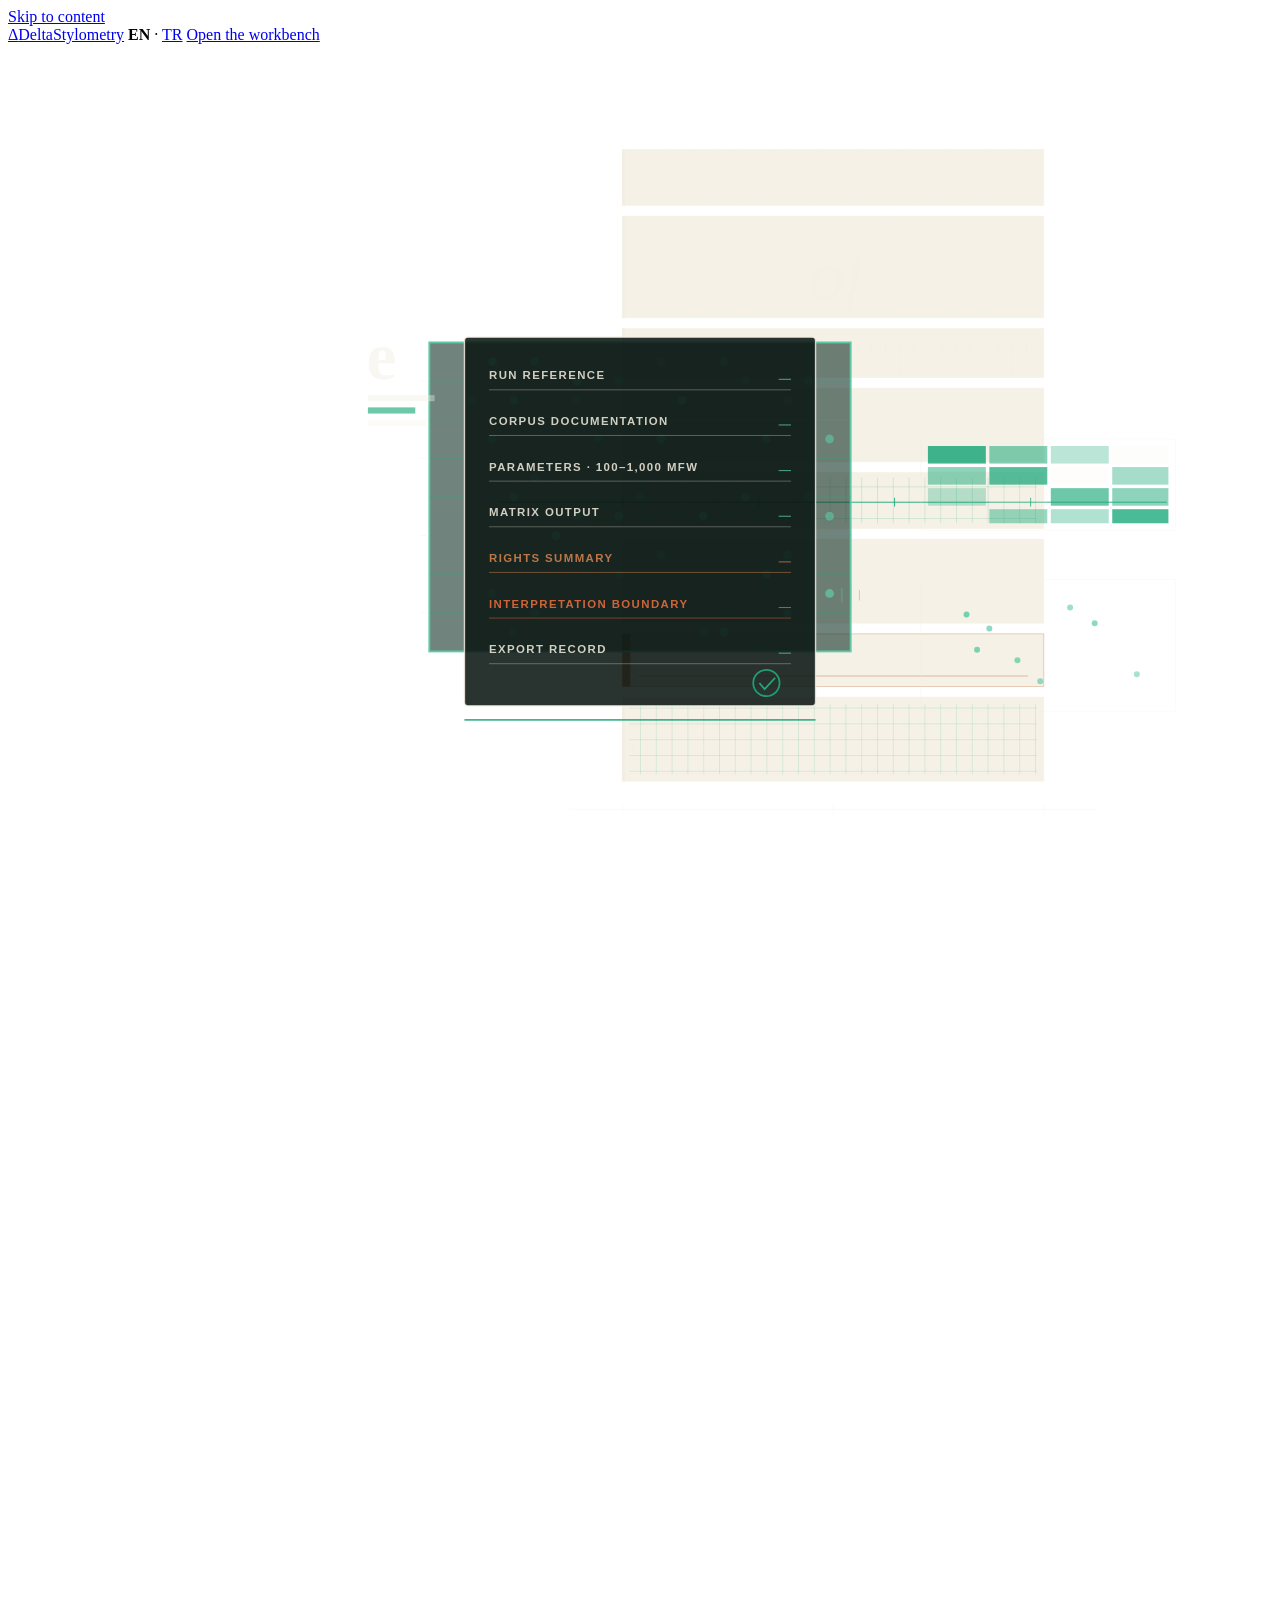
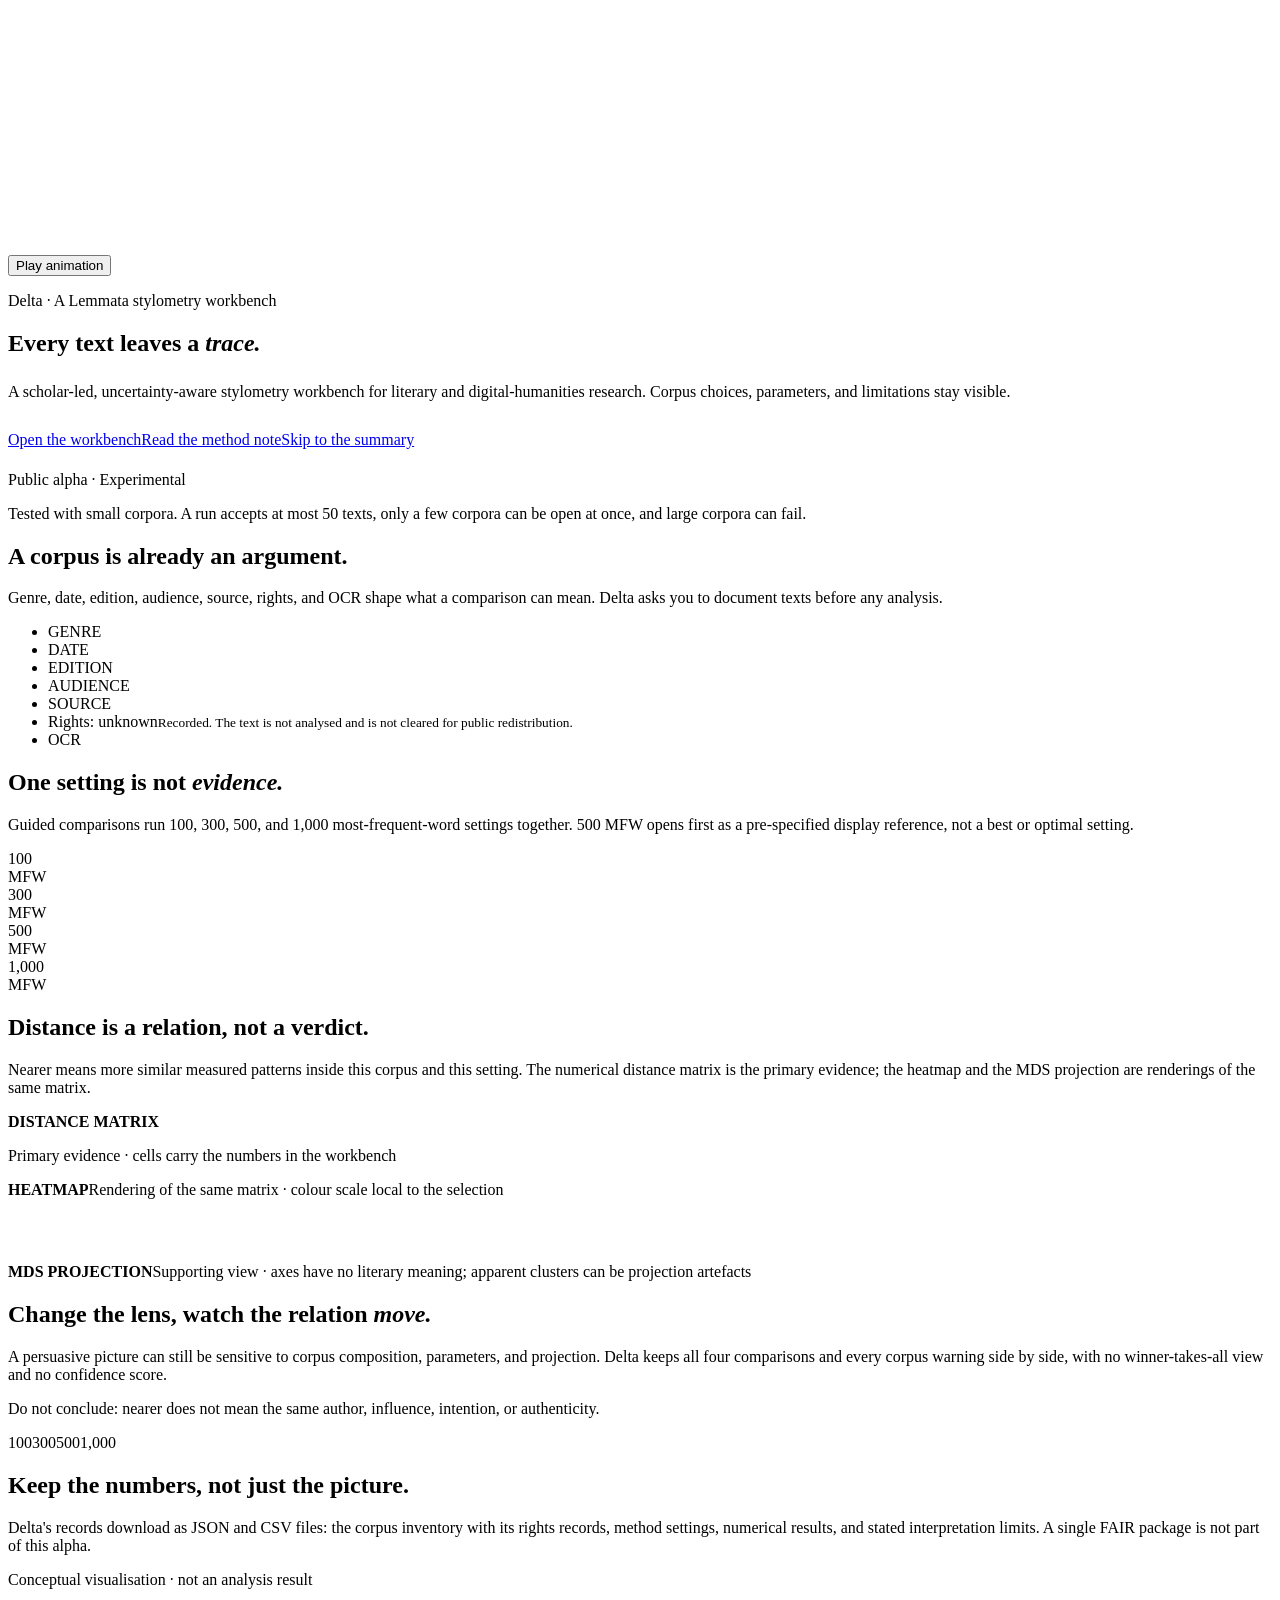
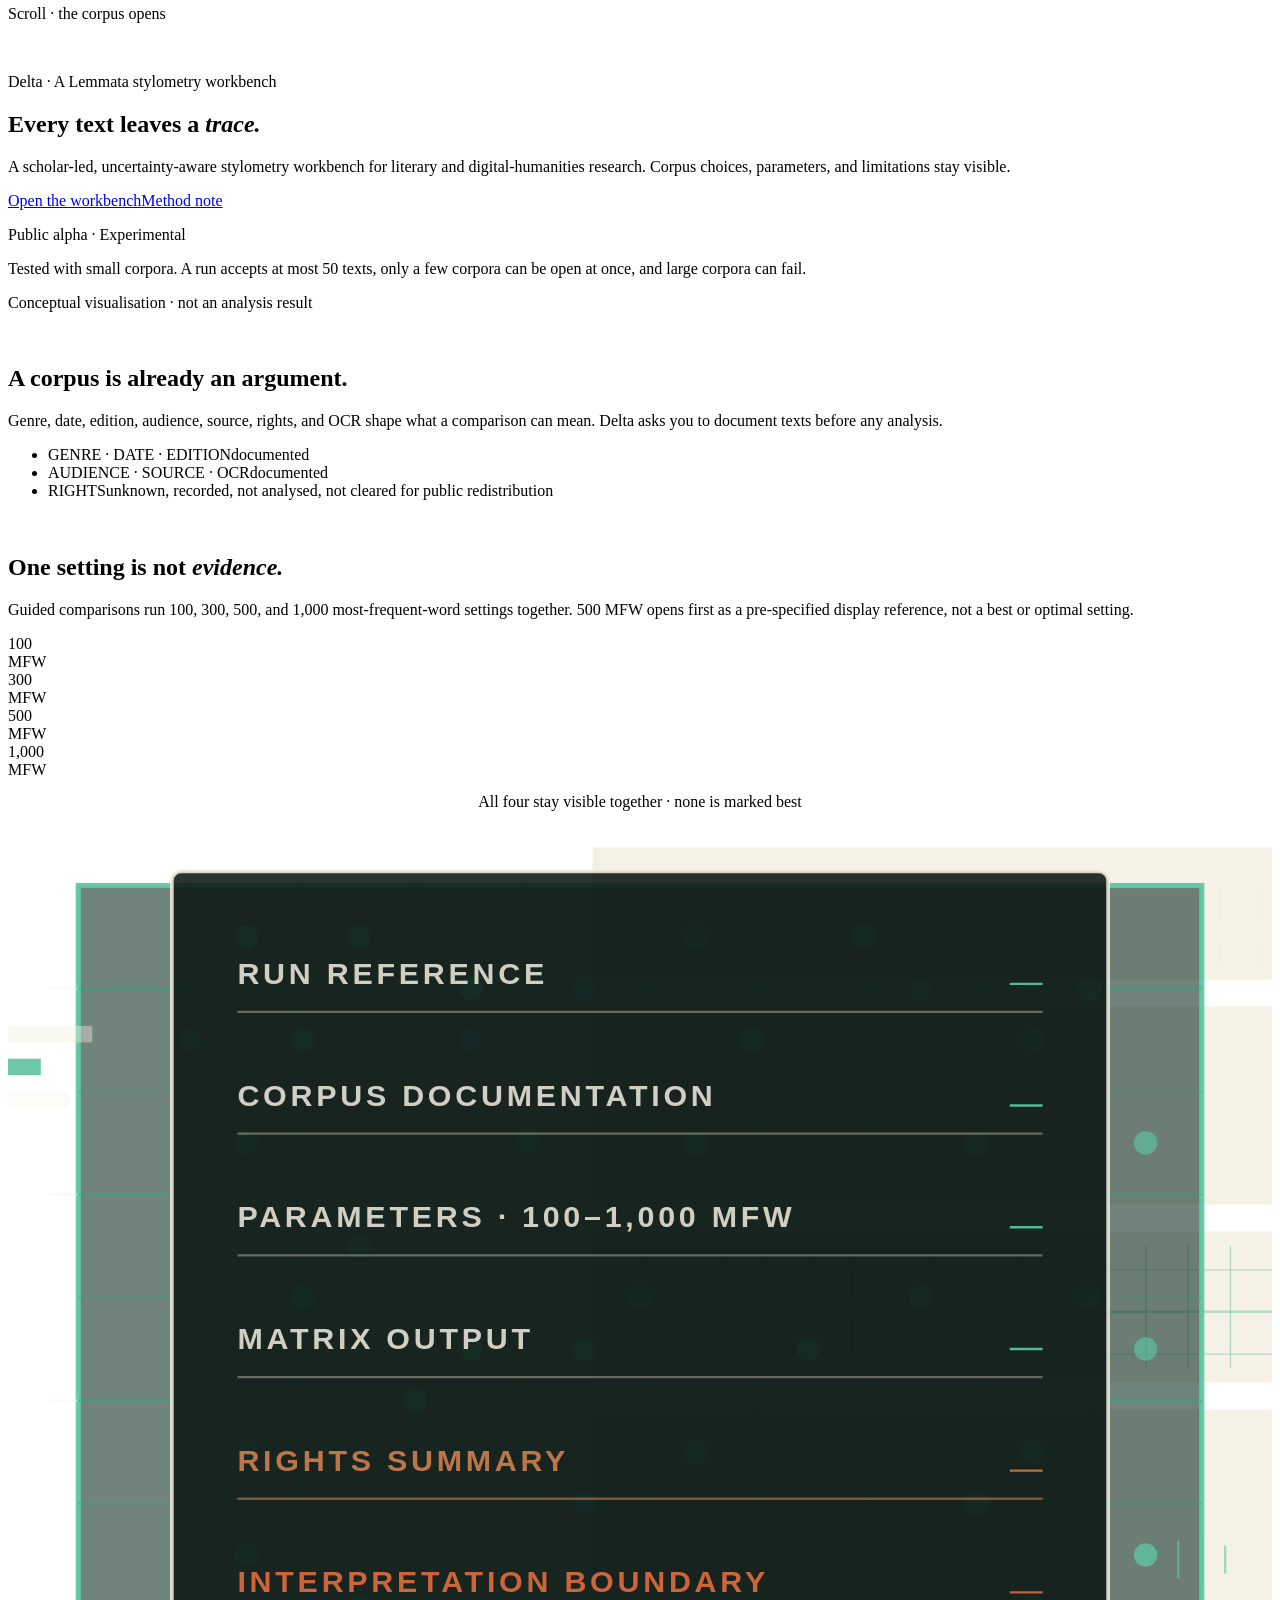
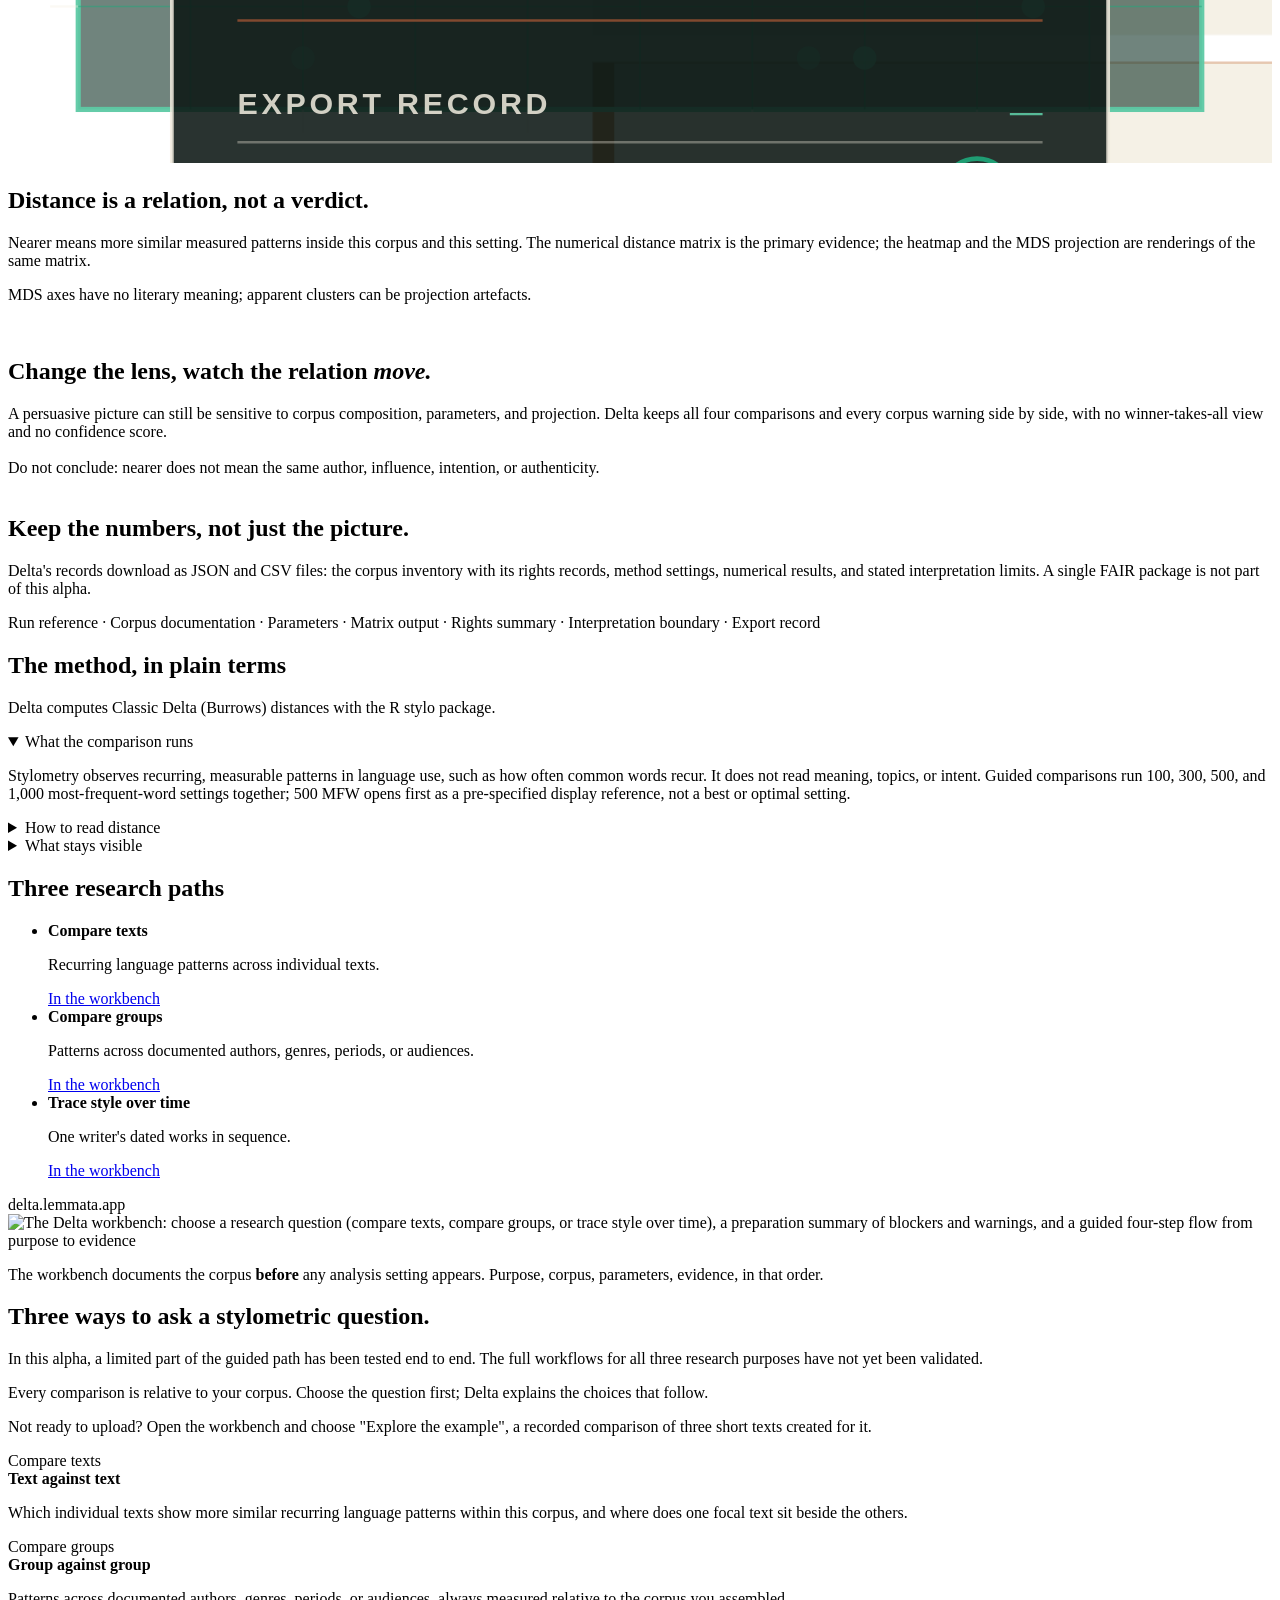
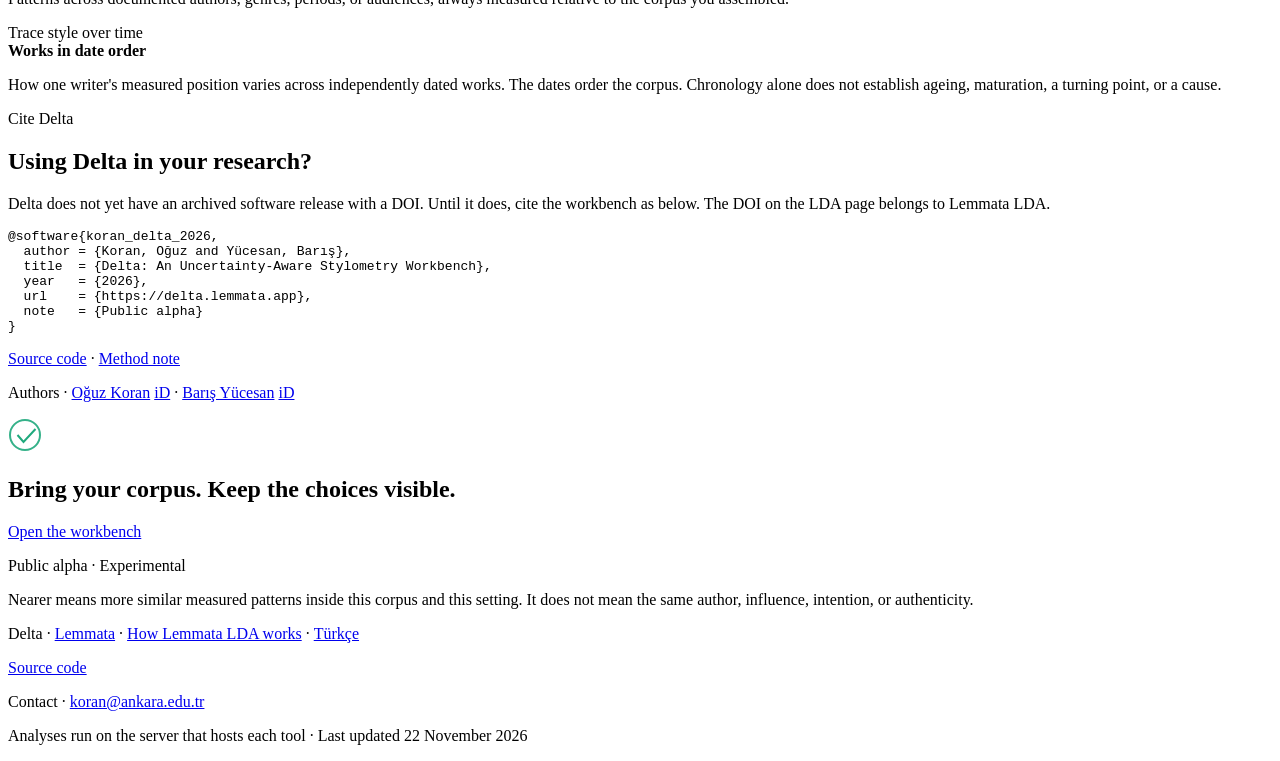
==== commit 9aa94a2e: "P066: Contact address and interface-language note on the tool pages The four tool pages get the cont" ====
--- a/docs/delta/index.html
+++ b/docs/delta/index.html
@@ -505,6 +505,7 @@
   <p class="bd">Nearer means more similar measured patterns inside this corpus and this setting. It does not mean the same author, influence, intention, or authenticity.</p>
   <p>Delta · <a href="/">Lemmata</a> · <a href="/lda/">How Lemmata LDA works</a> · <a href="/tr/delta/" lang="tr">Türkçe</a></p>
 <p class="source-code"><a href="https://github.com/oguzkoran-max/delta.lemmata.app">Source code</a></p>
+<p>Contact · <a href="mailto:koran@ankara.edu.tr">koran@ankara.edu.tr</a></p>
 <p class="tool-trust">Analyses run on the server that hosts each tool · Last updated 22 November 2026</p>
 </footer>
 
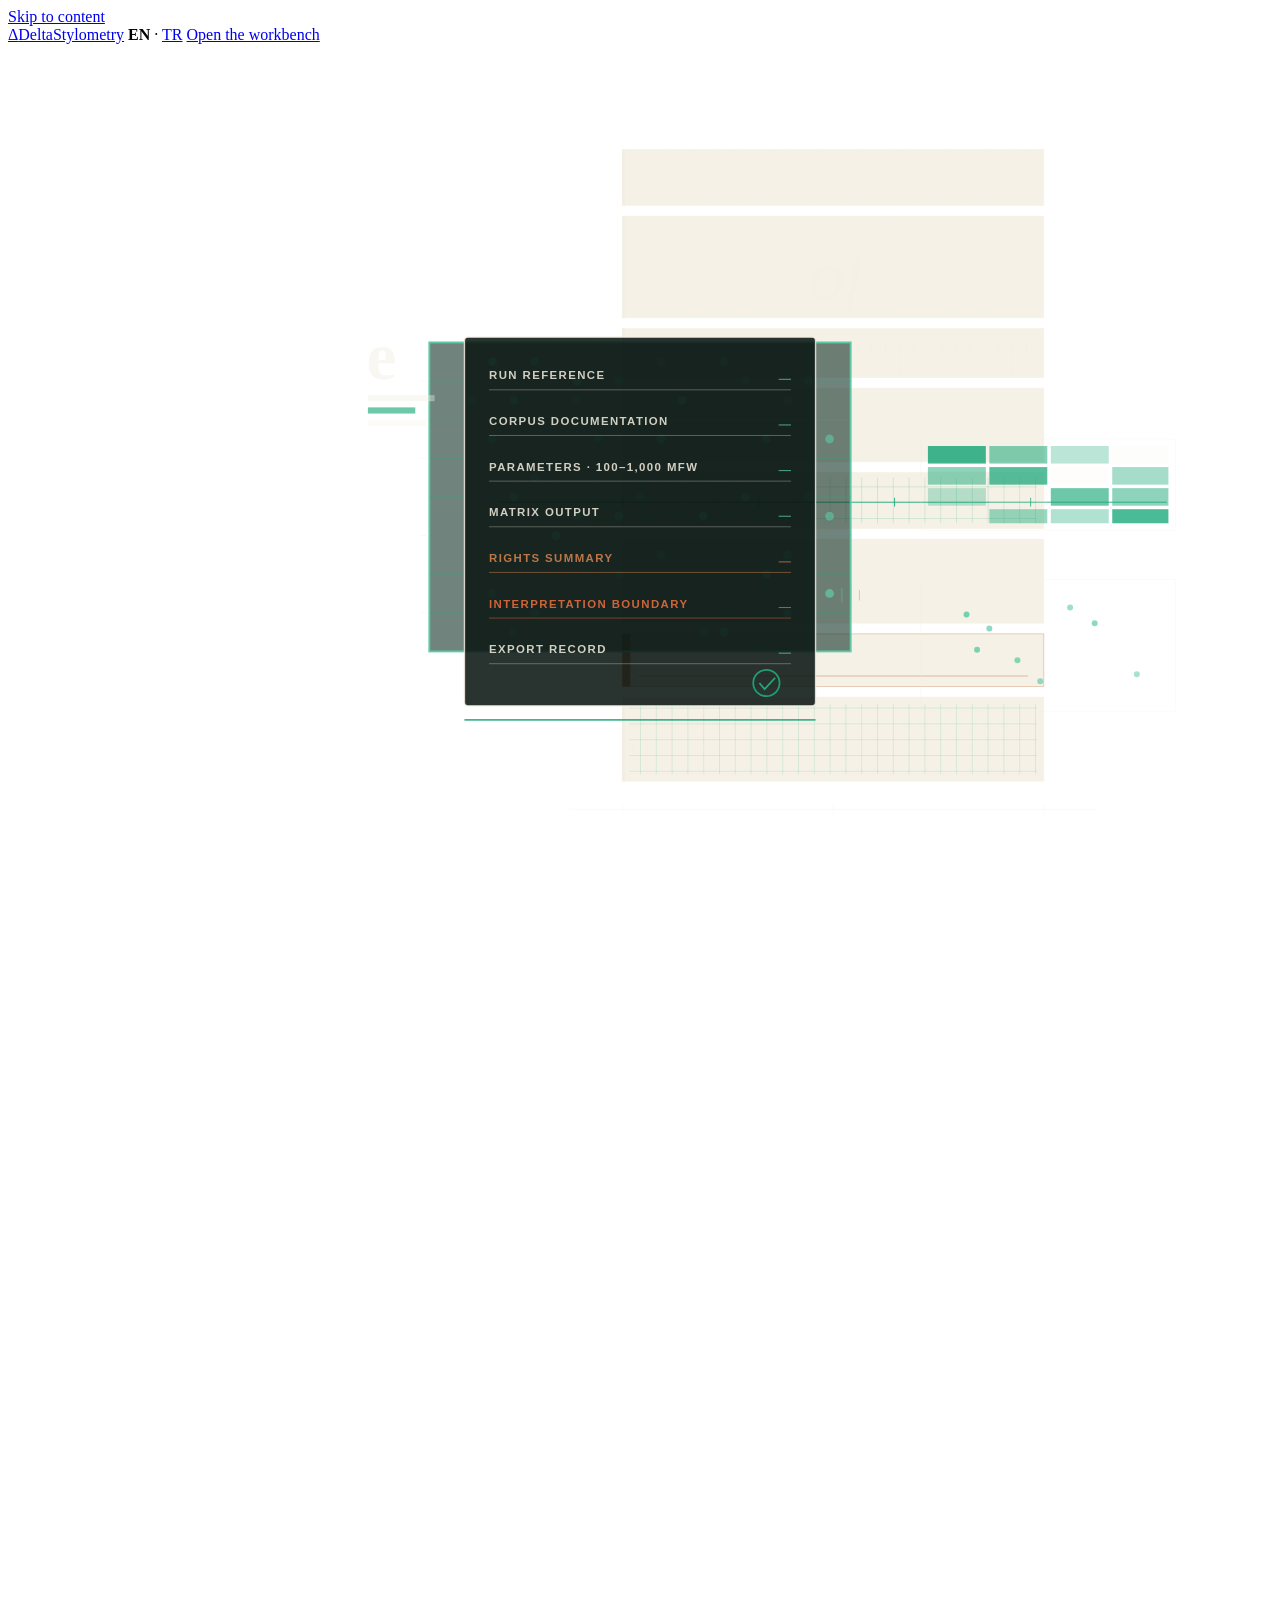
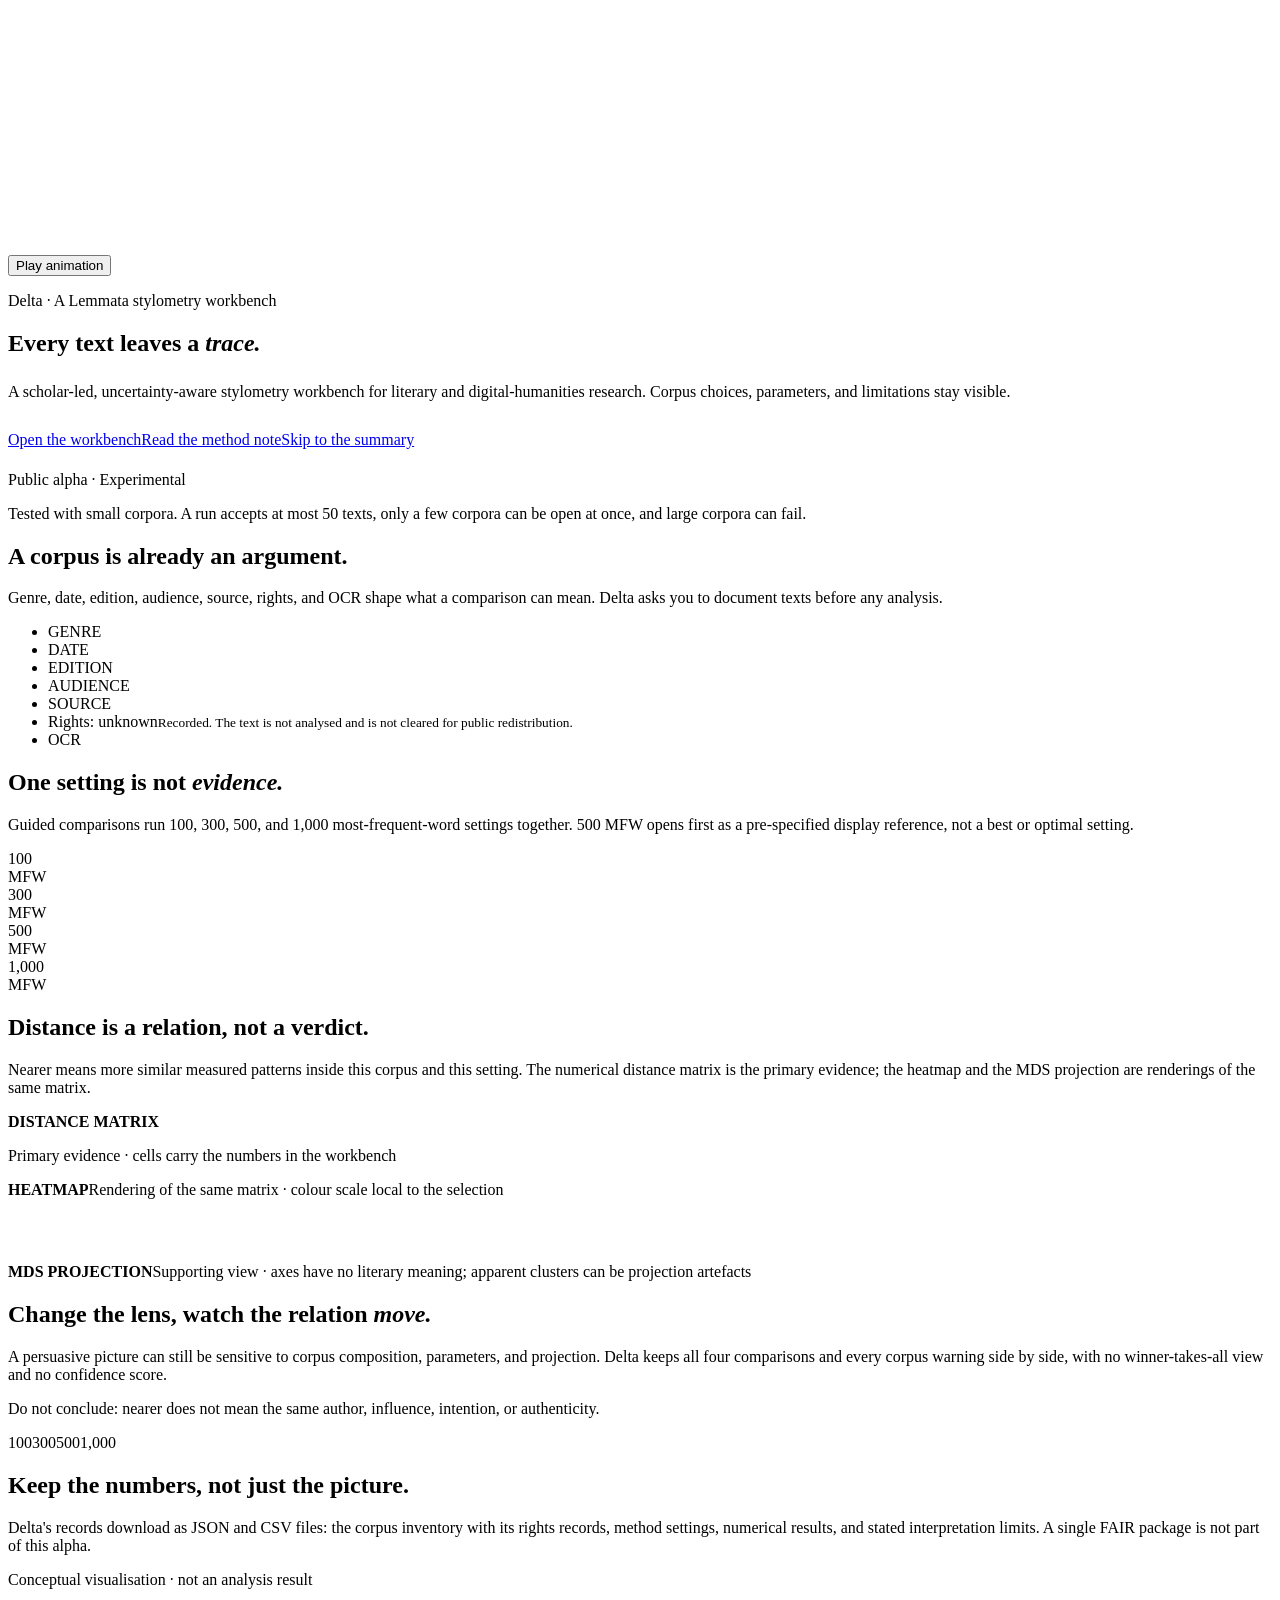
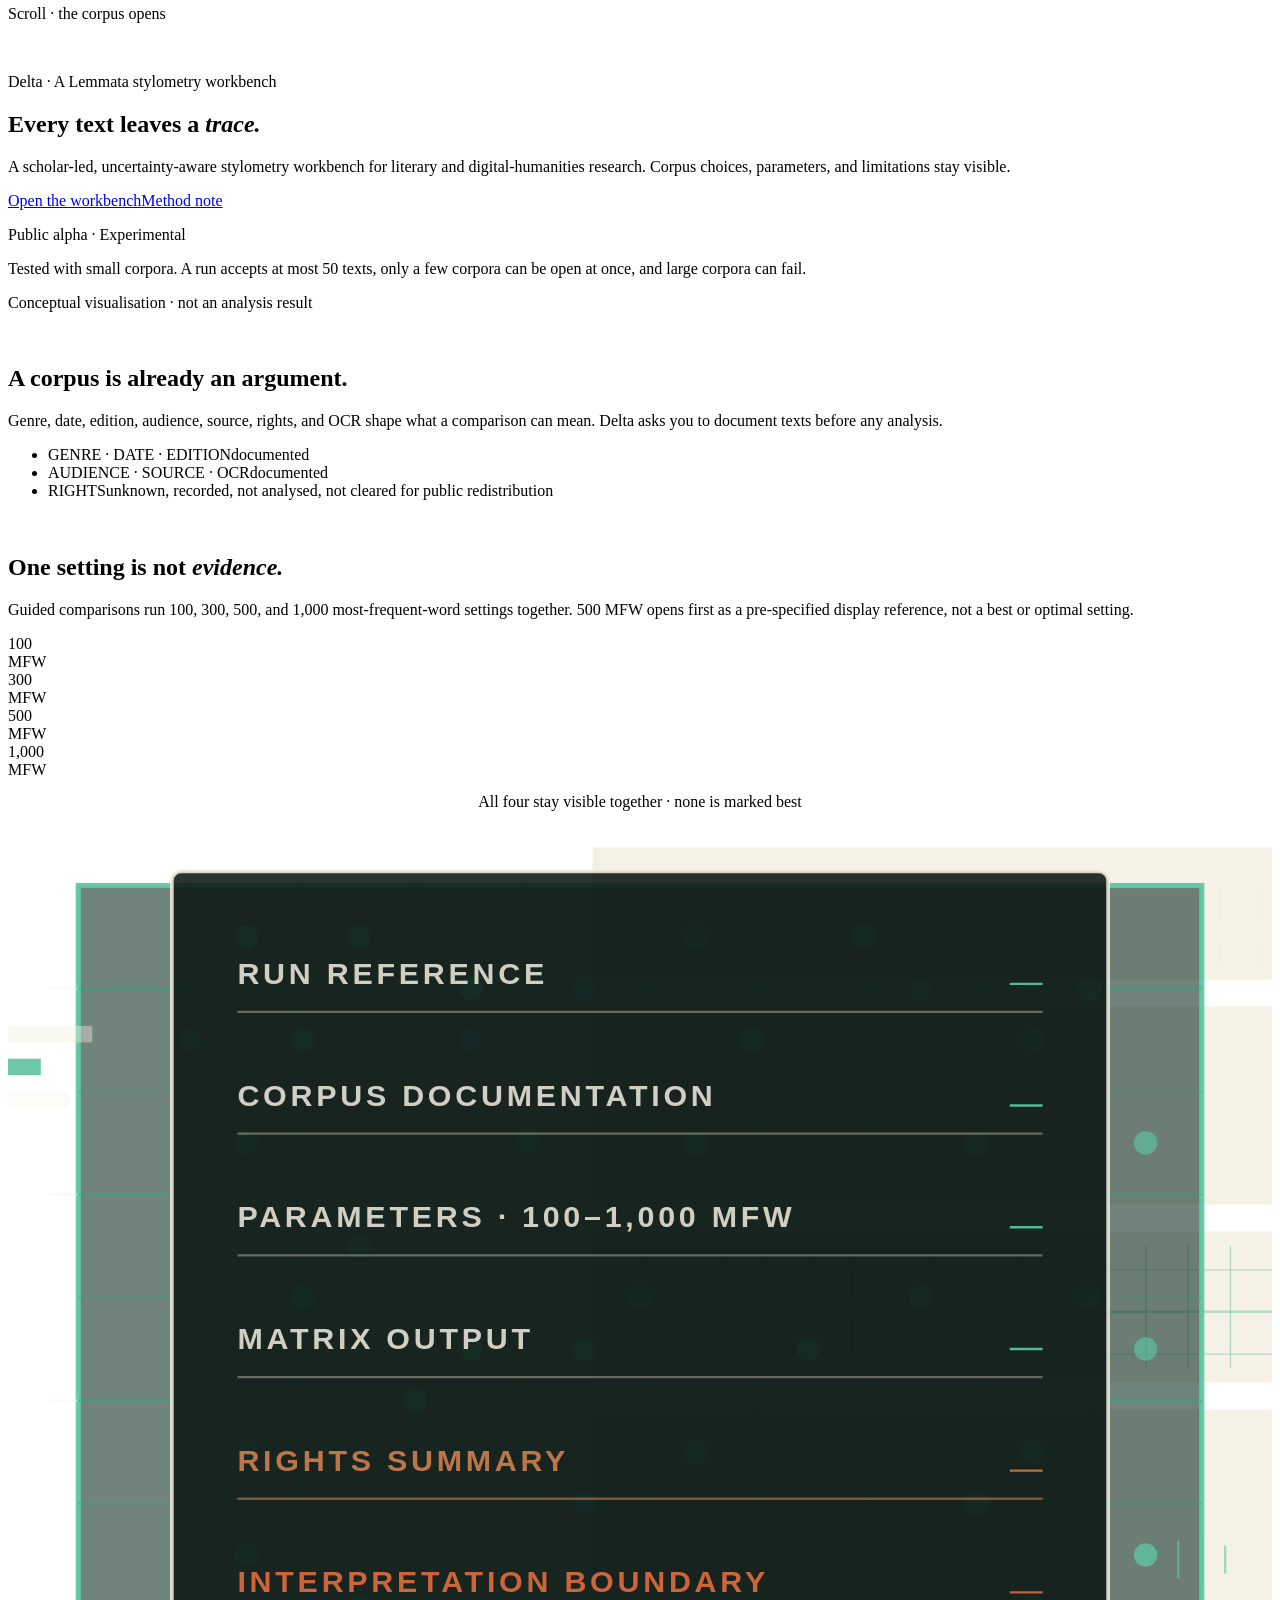
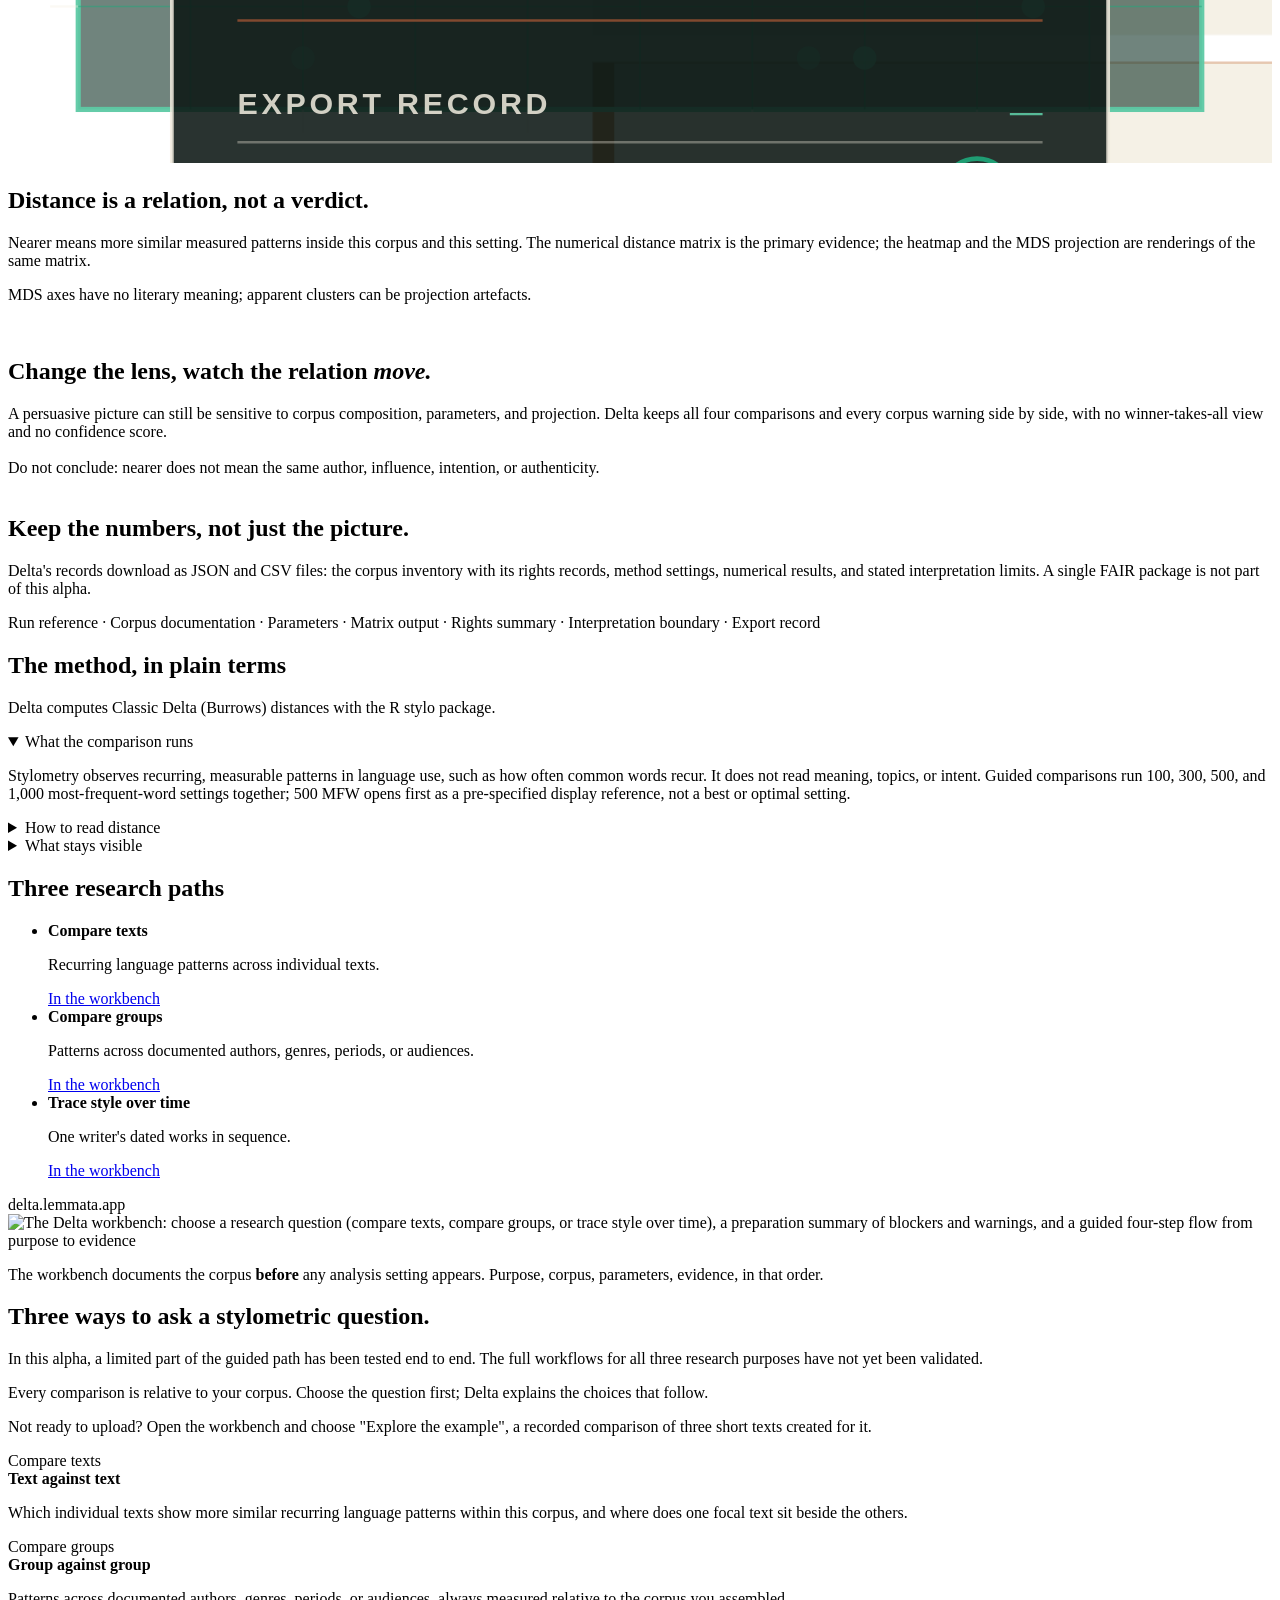
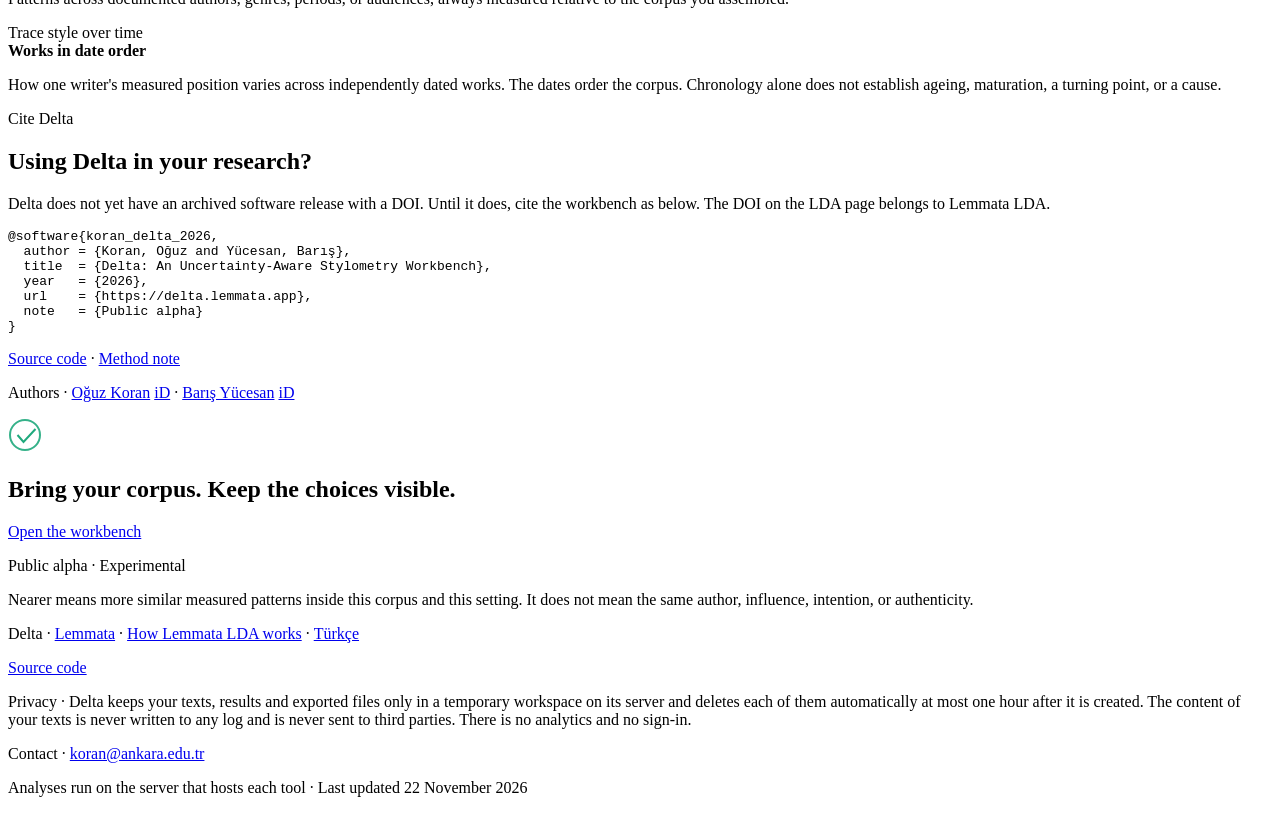
==== commit 354c7050: "P067: Privacy sentence on the Delta pages The English and Turkish Delta pages state, in the footer, " ====
--- a/docs/delta/index.html
+++ b/docs/delta/index.html
@@ -505,6 +505,7 @@
   <p class="bd">Nearer means more similar measured patterns inside this corpus and this setting. It does not mean the same author, influence, intention, or authenticity.</p>
   <p>Delta · <a href="/">Lemmata</a> · <a href="/lda/">How Lemmata LDA works</a> · <a href="/tr/delta/" lang="tr">Türkçe</a></p>
 <p class="source-code"><a href="https://github.com/oguzkoran-max/delta.lemmata.app">Source code</a></p>
+<p>Privacy · Delta keeps your texts, results and exported files only in a temporary workspace on its server and deletes each of them automatically at most one hour after it is created. The content of your texts is never written to any log and is never sent to third parties. There is no analytics and no sign-in.</p>
 <p>Contact · <a href="mailto:koran@ankara.edu.tr">koran@ankara.edu.tr</a></p>
 <p class="tool-trust">Analyses run on the server that hosts each tool · Last updated 22 November 2026</p>
 </footer>
